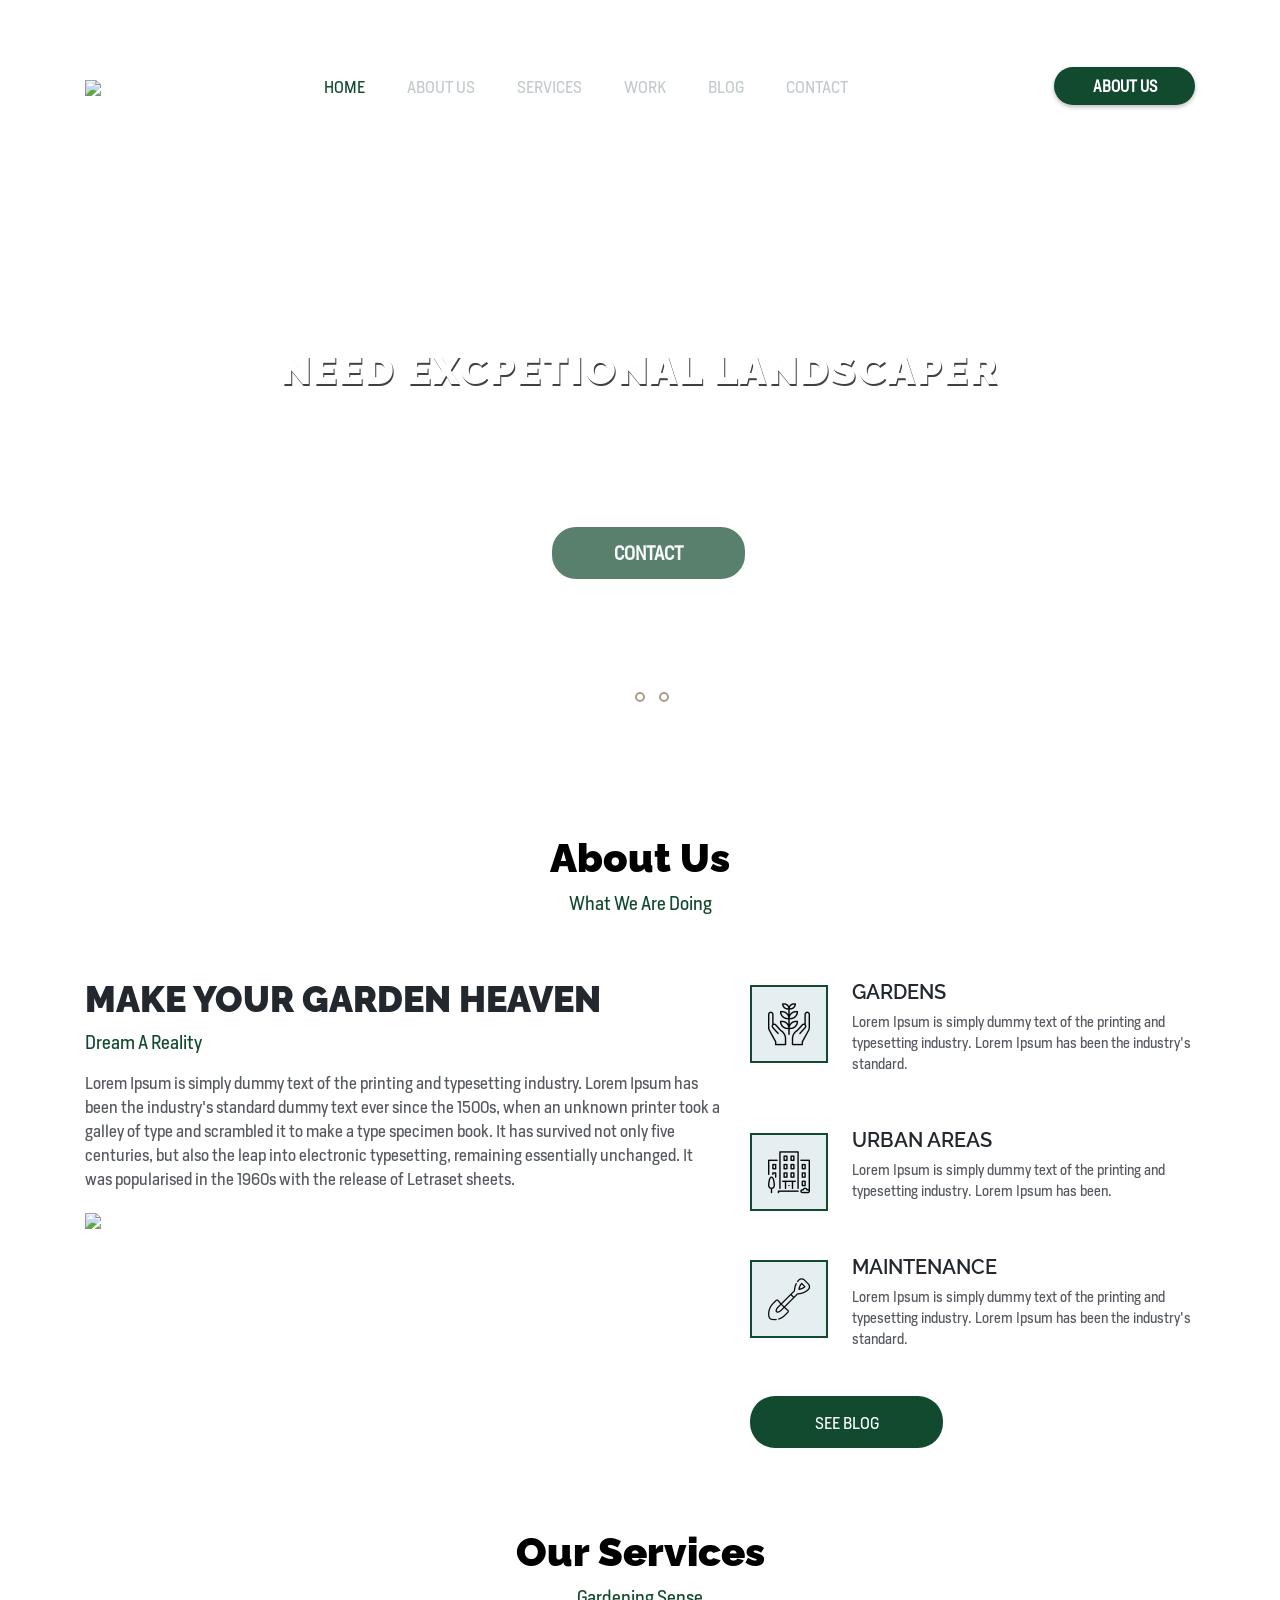
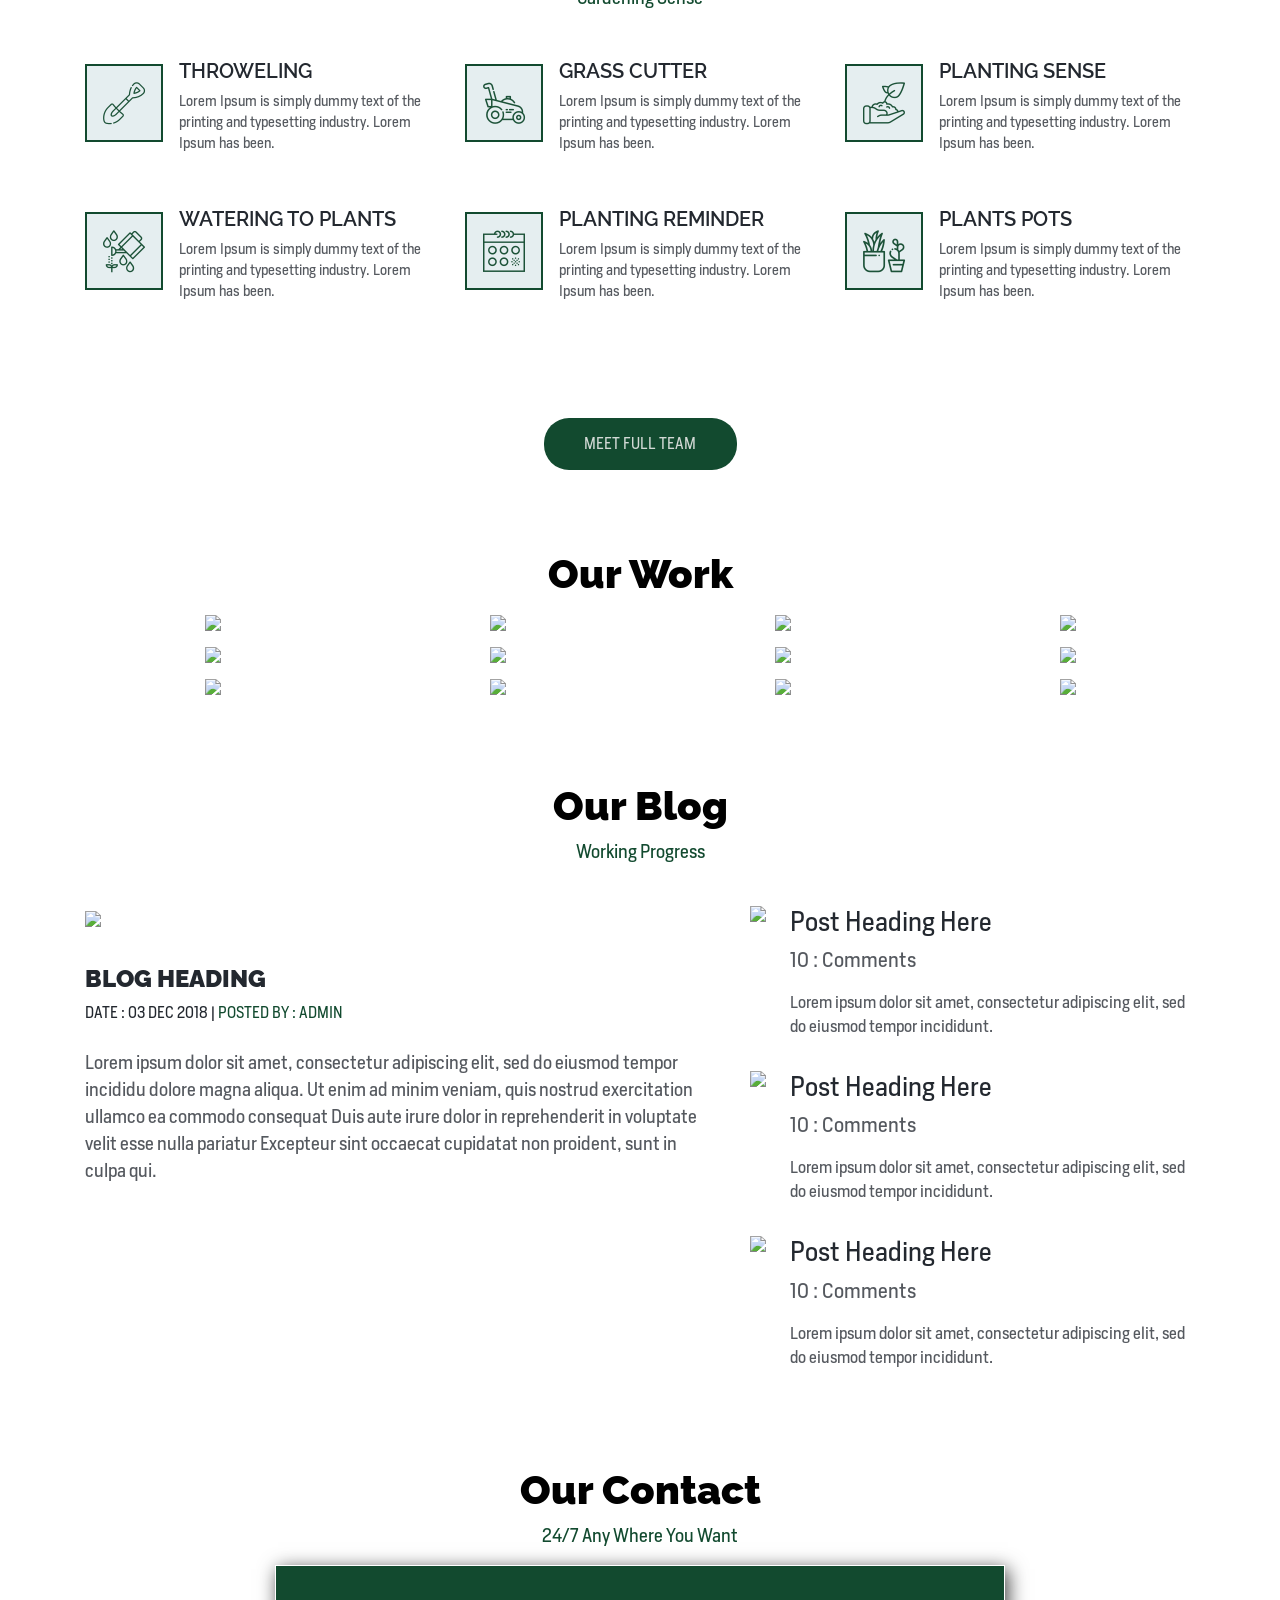
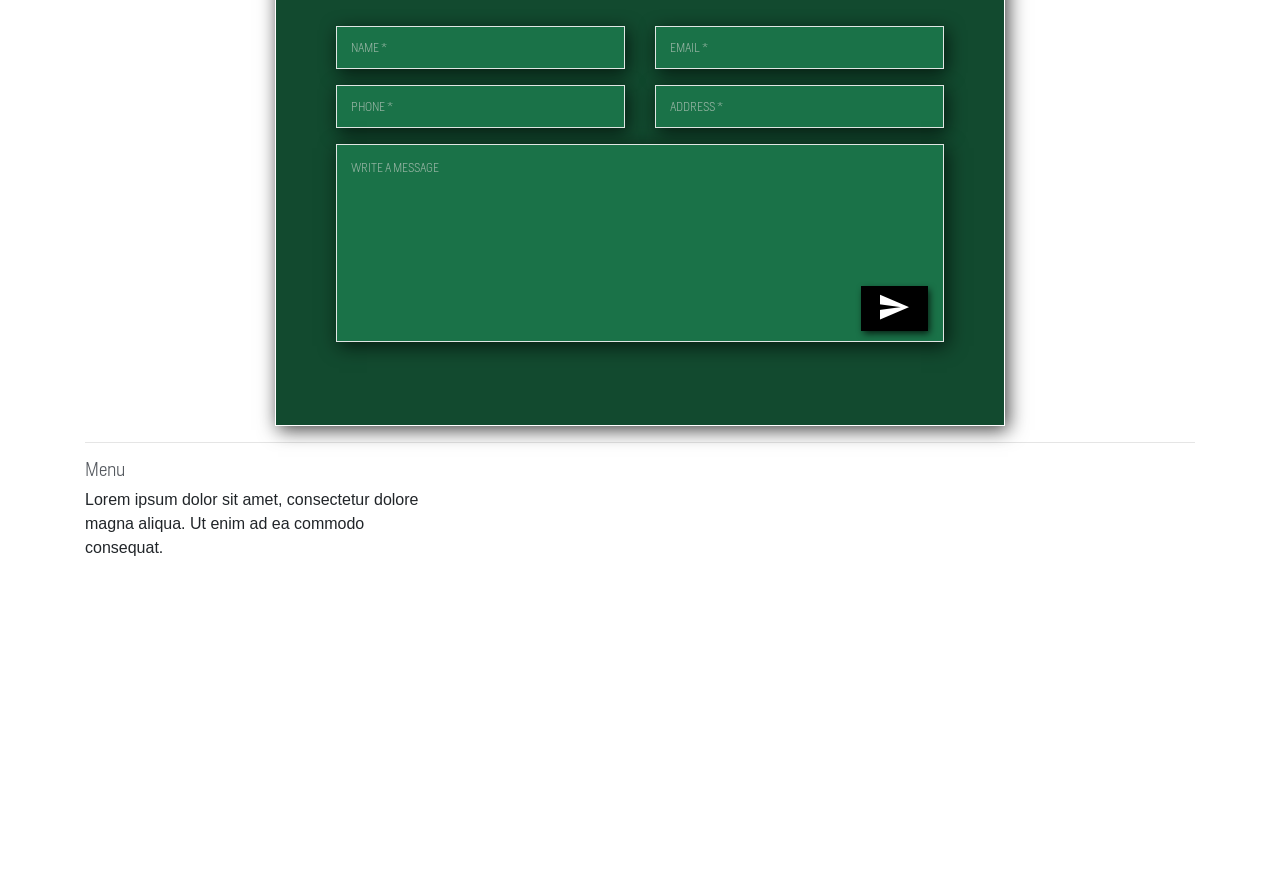
==== LandScaping-One/index.html @ 42b35a68 "Udpate the structer of the index file" ====
﻿<!doctype html>
<html lang="en">
<head>
    <!-- Required meta tags -->
    <meta charset="utf-8">
    <meta name="viewport" content="width=device-width, initial-scale=1, shrink-to-fit=no">
    <link href="https://fonts.googleapis.com/css?family=Karla:400,700|Raleway:300,400,500,600,700,800,900" rel="stylesheet">
    <link href="assets/fontawesome-free-5.6.1-web/css/all.min.css" rel="stylesheet" />
    <link href="assets/Bootstrap4/css/bootstrap.css" rel="stylesheet" />
    <link href="assets/Bootstrap4/css/animate.css" rel="stylesheet" />
    <link href="assets/Bootstrap4/css/owl.carousel.min.css" rel="stylesheet" />
    <link href="assets/Bootstrap4/css/owl.theme.default.min.css" rel="stylesheet" />
    <link href="assets/Bootstrap4/LightBox/dist/css/lightbox.css" rel="stylesheet" />
    <link href="assets/Bootstrap4/css/jquery-ui.css" rel="stylesheet" />
    <link href="assets/Bootstrap4/css/floating.labels.min.css" rel="stylesheet" />
    <link href="assets/font/flaticon.css" rel="stylesheet" />
    <link href="assets/Bootstrap4/css/styles.css" rel="stylesheet" />
    <title>LandScaping Theme | One</title>
</head>
<body>
    <section id="top-nav" style="background-image: url('assets/Images/top-nav-bg.png');">
        <div class="container">
            <div class="row">
                <div class="col-lg-4 col-md-6">
                    <p class="landscap-text mt-4p5">Providing Exceptional Landscaping</p>
                </div>
                <div class="col-lg-5 offset-lg-3 col-md-6 d-flex">
                    <div class="media v-line">
                        <i class="flaticon-smartphone-call mr-3"></i>
                        <div class="media-body">
                            <p class="phone-text mt-4p5">8877-8564-222</p>
                        </div>
                    </div>
                    <div class="media ml-5">
                        <i class="flaticon-mail mr-3"></i>
                        <div class="media-body">
                            <p class="email-text mt-4p5">
                                <a href="mailto:usmanhaiderkhan4@gmail.com" class="email-link-style"> info@landscaping.com</a>
                            </p>
                        </div>
                    </div>
                </div>
            </div>
        </div>
    </section>
    <section id="home">
        <nav class="navbar navbar-expand-lg ">
            <div class="container">
                <a class="navbar-brand" href="index.html">
                    <img src="assets/Images/logo.png" class="img-fluid media-logo-width" />
                </a>
                <button class="navbar-toggler" type="button" data-toggle="collapse"
                        data-target="#navbarSupportedContent" aria-controls="navbarSupportedContent" aria-expanded="false"
                        aria-label="Toggle navigation">
                    <span class="navbar-toggler-icon"></span>
                </button>
                <div class="collapse navbar-collapse" id="navbarSupportedContent">
                    <ul class="navbar-nav ml-auto mr-auto text-center ">
                        <li class="nav-item active">
                            <a class="nav-link" href="#">Home <span class="sr-only">(current)</span></a>
                        </li>
                        <li class="nav-item">
                            <a class="nav-link scroll" href="#about">About Us</a>
                        </li>
                        <li class="nav-item">
                            <a class="nav-link scroll" href="#what">Services</a>
                        </li>
                        <li class="nav-item">
                            <a class="nav-link scroll" href="#work">Work</a>
                        </li>
                        <li class="nav-item">
                            <a class="nav-link scroll" href="#blog">Blog</a>
                        </li>
                        <li class="nav-item">
                            <a class="nav-link scroll" href="#contact">Contact</a>
                        </li>
                    </ul>
                    <div>
                        <a href="#" class="btn btn-about">About US</a>
                    </div>
                </div>
            </div>
        </nav>
        <!-- Slider Section -->
        <div class="owl-carousel owl-theme">
            <div>
                <div class="some" style="background-image: url('assets/Images/main-banner.png');">
                    <div class="content-setting">
                        <div class="container">
                            <div class="row">
                                <div class="col-md-8 offset-md-2 text-center">
                                    <h2 class="main-banner-text mt-32">NEED EXCPETIONAL LANDSCAPER</h2>
                                    <p class="main-banner-desc mt-20">
                                        "Lorem ipsum dolor sit amet, consectetur adipiscing elit, sed do eiusmod tempor incididunt ut
                                        labore et dolore magna aliqua. Ut enim ad minim veniam, quis nostrud exercitation
                                        ullamco Duis aute irure dolor in reprehenderit in voluptate velit esse cillum
                                        dolore eu fugiat nulla pariatur. “
                                    </p>
                                    <div class="mt-30">
                                        <a href="#contact" class="btn btn-learn ml-3">Contact</a>
                                    </div>
                                </div>
                            </div>
                        </div>
                    </div>
                </div>
            </div>
            <div>
                <div class="some" style="background-image: url('assets/Images/main-banner.png');">
                    <div class="content-setting">
                        <div class="container">
                            <div class="row">
                                <div class="col-md-8 offset-md-2 text-center">
                                    <h2 class="main-banner-text mt-32">NEED EXCPETIONAL LANDSCAPER</h2>
                                    <p class="main-banner-desc mt-20">
                                        "Lorem ipsum dolor sit amet, consectetur adipiscing elit, sed do eiusmod tempor incididunt ut
                                        labore et dolore magna aliqua. Ut enim ad minim veniam, quis nostrud exercitation
                                        ullamco Duis aute irure dolor in reprehenderit in voluptate velit esse cillum
                                        dolore eu fugiat nulla pariatur. “
                                    </p>
                                    <div class="mt-30">
                                        <a href="#contact" class="btn btn-learn ml-3">Contact</a>
                                    </div>
                                </div>
                            </div>
                        </div>
                    </div>
                </div>
            </div>
            <div>
                <div class="some" style="background-image: url('assets/Images/main-banner.png');">
                    <div class="content-setting">
                        <div class="container">
                            <div class="row">
                                <div class="col-md-8 offset-md-2 text-center">
                                    <h2 class="main-banner-text mt-32">NEED EXCPETIONAL LANDSCAPER</h2>
                                    <p class="main-banner-desc mt-20">
                                        "Lorem ipsum dolor sit amet, consectetur adipiscing elit, sed do eiusmod tempor incididunt ut
                                        labore et dolore magna aliqua. Ut enim ad minim veniam, quis nostrud exercitation
                                        ullamco Duis aute irure dolor in reprehenderit in voluptate velit esse cillum
                                        dolore eu fugiat nulla pariatur. “
                                    </p>
                                    <div class="mt-30">
                                        <a href="#contact" class="btn btn-learn ml-3">Contact</a>
                                    </div>
                                </div>
                            </div>
                        </div>
                    </div>
                </div>
            </div>
        </div>
    </section>
    <section id="about" class="mt-120">
        <div class="container">
            <div class="row">
                <div class="col-md-8 offset-md-2 text-center">
                    <h2 class="about-text">About Us</h2>
                    <p class="below-heading-text">What We Are Doing</p>
                </div>
            </div>
            <div class="row mt-45">
                <div class="col-md-7 text-left ">
                    <h2 class="make-text">Make your Garden heaven </h2>
                    <p class="dream-text">Dream A Reality</p>
                    <p class="about-desc-text">
                        Lorem Ipsum is simply dummy text of the printing and typesetting industry. Lorem Ipsum has been the industry's standard dummy text ever since the 1500s, when an unknown printer took a galley of type and scrambled it to make a type specimen book. It has survived not only five centuries, but also the leap into electronic typesetting, remaining essentially unchanged. It was popularised in the 1960s with the release of Letraset sheets.
                    </p>
                    <div>
                        <img src="assets/Images/about-banner.png" />
                    </div>
                </div>
                <div class="col-md-5 mt-15">
                    <div>
                        <div class="media">
                            <i class="flaticon-ecology"></i>
                            <div class="media-body ml-4 mt--13">
                                <h2 class="about-heading ">Gardens</h2>
                                <p class="about-heading-desc ">
                                    Lorem Ipsum is simply dummy text of the printing and typesetting industry. Lorem Ipsum has been the industry's standard.
                                </p>
                            </div>
                        </div>
                        <div class="media mt-50">
                            <i class="flaticon-building"></i>
                            <div class="media-body ml-4 mt--13">
                                <h2 class="about-heading ">Urban Areas</h2>
                                <p class="about-heading-desc ">
                                    Lorem Ipsum is simply dummy text of the printing and typesetting industry. Lorem Ipsum has been.
                                </p>
                            </div>
                        </div>
                        <div class="media mt-50">
                            <i class="flaticon-shovel"></i>
                            <div class="media-body ml-4 mt--13">
                                <h2 class="about-heading ">Maintenance</h2>
                                <p class="about-heading-desc ">
                                    Lorem Ipsum is simply dummy text of the printing and typesetting industry. Lorem Ipsum has been the industry's standard.
                                </p>
                            </div>
                        </div>
                    </div>
                    <div class="mt-30">
                        <a href="#" class="btn btn-blog">See blog</a>
                    </div>
                </div>
            </div>
        </div>
    </section>
    <section id="service" class="mt-80">
        <div class="container text-center">
            <div class="row">
                <div class="col-md-8 offset-md-2 text-center">
                    <h2 class="service-text">Our Services</h2>
                    <p class="below-heading-text">Gardening Sense</p>
                </div>
            </div>
            <div class="row mt-45 loadMore">
                <div class="col-md-4 item">
                    <div class="media">
                        <i class="flaticon-shovel"></i>
                        <div class="media-body mt--13 ml-3">
                            <h2 class="service-heading-text ">Throweling</h2>
                            <p class="service-desc-text">
                                Lorem Ipsum is simply dummy text of the printing and typesetting industry. Lorem Ipsum has been.
                            </p>
                        </div>
                    </div>
                </div>
                <div class="col-md-4 item">
                    <div class="media">
                        <i class="flaticon-gardening"></i>
                        <div class="media-body mt--13 ml-3">
                            <h2 class="service-heading-text ">Grass Cutter</h2>
                            <p class="service-desc-text">
                                Lorem Ipsum is simply dummy text of the printing and typesetting industry. Lorem Ipsum has been.
                            </p>
                        </div>
                    </div>
                </div>
                <div class="col-md-4 item">
                    <div class="media">
                        <i class="flaticon-plant"></i>
                        <div class="media-body mt--13 ml-3">
                            <h2 class="service-heading-text ">Planting Sense</h2>
                            <p class="service-desc-text">
                                Lorem Ipsum is simply dummy text of the printing and typesetting industry. Lorem Ipsum has been.
                            </p>
                        </div>
                    </div>
                </div>
                <div class="col-md-4 item mt-50">
                    <div class="media">
                        <i class="flaticon-watering-can"></i>
                        <div class="media-body mt--13 ml-3">
                            <h2 class="service-heading-text ">Watering To Plants</h2>
                            <p class="service-desc-text">
                                Lorem Ipsum is simply dummy text of the printing and typesetting industry. Lorem Ipsum has been.
                            </p>
                        </div>
                    </div>
                </div>
                <div class="col-md-4 item mt-50">
                    <div class="media">
                        <i class="flaticon-calendar"></i>
                        <div class="media-body mt--13 ml-3">
                            <h2 class="service-heading-text ">Planting Reminder</h2>
                            <p class="service-desc-text">
                                Lorem Ipsum is simply dummy text of the printing and typesetting industry. Lorem Ipsum has been.
                            </p>
                        </div>
                    </div>
                </div>
                <div class="col-md-4 item mt-50">
                    <div class="media">
                        <i class="flaticon-plant-1"></i>
                        <div class="media-body mt--13 ml-3">
                            <h2 class="service-heading-text ">Plants Pots</h2>
                            <p class="service-desc-text">
                                Lorem Ipsum is simply dummy text of the printing and typesetting industry. Lorem Ipsum has been.
                            </p>
                        </div>
                    </div>
                </div>
                <div class="col-md-4 item mt-50">
                    <div class="media">
                        <i class="flaticon-watering-can"></i>
                        <div class="media-body mt--13 ml-3">
                            <h2 class="service-heading-text ">Watering To Plants</h2>
                            <p class="service-desc-text">
                                Lorem Ipsum is simply dummy text of the printing and typesetting industry. Lorem Ipsum has been.
                            </p>
                        </div>
                    </div>
                </div>
                <div class="col-md-4 item mt-50">
                    <div class="media">
                        <i class="flaticon-calendar"></i>
                        <div class="media-body mt--13 ml-3">
                            <h2 class="service-heading-text ">Planting Reminder</h2>
                            <p class="service-desc-text">
                                Lorem Ipsum is simply dummy text of the printing and typesetting industry. Lorem Ipsum has been.
                            </p>
                        </div>
                    </div>
                </div>
                <div class="col-md-4 item mt-50">
                    <div class="media">
                        <i class="flaticon-plant-1"></i>
                        <div class="media-body mt--13 ml-3">
                            <h2 class="service-heading-text ">Plants Pots</h2>
                            <p class="service-desc-text">
                                Lorem Ipsum is simply dummy text of the printing and typesetting industry. Lorem Ipsum has been.
                            </p>
                        </div>
                    </div>
                </div>
            </div>
        </div>
    </section>
    <section id="work" class="mt-80">
        <div class="container text-center">
            <div class="row">
                <div class="col-md-8 offset-md-2 text-center">
                    <h2 class="work-text">Our Work</h2>
                </div>
            </div>
            <div class="row">
                <div class="col-md-3 p-1"><img src="assets/Images/work/w1.png" class="img-fluid" /></div>
                <div class="col-md-3 p-1"><img src="assets/Images/work/w2.png" class="img-fluid" /></div>
                <div class="col-md-3 p-1"><img src="assets/Images/work/w3.png" class="img-fluid" /></div>
                <div class="col-md-3 p-1"><img src="assets/Images/work/w4.png" class="img-fluid" /></div>
                <div class="col-md-3 p-1"><img src="assets/Images/work/w5.png" class="img-fluid" /></div>
                <div class="col-md-3 p-1"><img src="assets/Images/work/w6.png" class="img-fluid" /></div>
                <div class="col-md-3 p-1"><img src="assets/Images/work/w7.png" class="img-fluid" /></div>
                <div class="col-md-3 p-1"><img src="assets/Images/work/w8.png" class="img-fluid" /></div>
                <div class="col-md-3 p-1"><img src="assets/Images/work/w9.png" class="img-fluid" /></div>
                <div class="col-md-3 p-1"><img src="assets/Images/work/w10.png" class="img-fluid" /></div>
                <div class="col-md-3 p-1"><img src="assets/Images/work/w11.png" class="img-fluid" /></div>
                <div class="col-md-3 p-1"><img src="assets/Images/work/w12.png" class="img-fluid" /></div>
            </div>
        </div>
    </section>
    <section id="blog" class="mt-80">
        <div class="container">
            <div class="row">
                <div class="col-md-8 offset-md-2 text-center">
                    <h2 class="blog-text">Our Blog</h2>
                    <p class="below-heading-text">Working Progress</p>
                </div>
            </div>
            <div class="row mt-25">
                <div class="col-md-7">
                    <div>
                        <img src="assets/Images/blog/blog-banner.png" />
                    </div>
                    <div class="mt-35">
                        <h2 class="blog-heading">Blog Heading</h2>
                        <p class="date-text">
                            Date :  03 Dec 2018   |  <span class="post-color"> posted By :  Admin</span>
                        </p>
                        <p class="blog-desc-text mt-25">
                            Lorem ipsum dolor sit amet, consectetur adipiscing elit, sed do eiusmod tempor incididu
                            dolore magna aliqua. Ut enim ad minim veniam, quis nostrud exercitation ullamco
                            ea commodo consequat Duis aute irure dolor in reprehenderit in voluptate velit esse
                            nulla pariatur Excepteur sint occaecat cupidatat non proident, sunt in culpa qui.
                        </p>
                    </div>
                </div>
                <div class="col-md-5">
                    <div>
                        <div class="media">
                            <img src="assets/Images/blog/b1.png" class="img-fluid" />
                            <div class="media-body ml-4">
                                <h2 class="blog-news-heading">
                                    Post Heading Here
                                </h2>
                                <p class="comment-text"> 10 : Comments</p>
                                <p class="blog-news-desc">
                                    Lorem ipsum dolor sit amet,
                                    consectetur adipiscing elit, sed
                                    do eiusmod tempor incididunt.
                                </p>
                            </div>
                        </div>
                        <div class="media mt-16">
                            <img src="assets/Images/blog/b2.png" class="img-fluid" />
                            <div class="media-body ml-4">
                                <h2 class="blog-news-heading">
                                    Post Heading Here
                                </h2>
                                <p class="comment-text"> 10 : Comments</p>
                                <p class="blog-news-desc">
                                    Lorem ipsum dolor sit amet,
                                    consectetur adipiscing elit, sed
                                    do eiusmod tempor incididunt.
                                </p>
                            </div>
                        </div>
                        <div class="media mt-16">
                            <img src="assets/Images/blog/b3.png" class="img-fluid" />
                            <div class="media-body ml-4">
                                <h2 class="blog-news-heading">
                                    Post Heading Here
                                </h2>
                                <p class="comment-text"> 10 : Comments</p>
                                <p class="blog-news-desc">
                                    Lorem ipsum dolor sit amet,
                                    consectetur adipiscing elit, sed
                                    do eiusmod tempor incididunt.
                                </p>
                            </div>
                        </div>
                    </div>
                </div>
            </div>
        </div>
    </section>
    <section id="contact" class="mt-80">
        <div class="container">
            <div class="row">
                <div class="col-md-8 offset-md-2 text-center">
                    <h2 class="contact-text">Our Contact</h2>
                    <p class="below-heading-text">24/7 Any Where You Want</p>
                </div>
            </div>
            <div class="row">
                <div class="col-md-8 offset-md-2 text-center">
                    <div class="contact-bg-color">
                        <form action="/" method="post">
                            <div class="row">
                                <div class="col-md-6">
                                    <div class="form-group">
                                        <input type="text" class="input-filed" required="" placeholder="Name *" />
                                    </div>
                                </div>
                                <div class="col-md-6">
                                    <div class="form-group">
                                        <input type="email" class="input-filed" required="" placeholder="Email *" />
                                    </div>
                                </div>
                                <div class="col-md-6">
                                    <div class="form-group">
                                        <input type="text" class="input-filed" required="" placeholder="Phone *" />
                                    </div>
                                </div>
                                <div class="col-md-6">
                                    <div class="form-group">
                                        <input type="text" class="input-filed" required="" placeholder="Address *" />
                                    </div>
                                </div>
                                <div class="col-md-12">
                                    <div class="form-group">
                                        <textarea class="input-area" rows="8" placeholder="Write a Message" required="s"></textarea>
                                    </div>
                                </div>
                            </div>
                            <div class="position-relative">
                                <button type="submit" class="btn btn-send">
                                    <i class="flaticon-send-button"></i>
                                </button>
                            </div>
                        </form>
                    </div>
                </div>
            </div>
        </div>
    </section>
    <section id="contact-details">
        <div class="container">
            <hr class="hr-line" />
            <div class="row">
                <div class="col-md-4">
                    <h2 class="footer-heading">Menu</h2>
                    <p class="footer-desc">
                        Lorem ipsum dolor sit amet, consectetur
                        dolore magna aliqua. Ut enim ad
                        ea commodo consequat.
                    </p>
                </div>
            </div>
        </div>
    </section>
    <section class="mt-300"></section>
    <!------------------- JQuery Files Section ------------------->
    <script src="assets/Bootstrap4/js/jquery.slim.min.js"></script>
    <script src="assets/Bootstrap4/js/poper.min.js"></script>
    <script src="assets/Bootstrap4/js/bootstrap.min.js"></script>
    <script src="assets/Bootstrap4/js/owl.carousel.min.js"></script>
    <script src="assets/Bootstrap4/LightBox/dist/js/lightbox.min.js"></script>
    <script src="assets/Bootstrap4/js/loadMoreResults.js"></script>
    <script src="assets/Bootstrap4/js/jquery-ui.js"></script>
    <script src="assets/Bootstrap4/js/smoothscroll.js"></script>
    <script src="assets/Bootstrap4/js/scrollinToview.js"></script>
    <script src="assets/Bootstrap4/js/wow.min.js"></script>
    <script src="assets/Bootstrap4/js/floating.labels.min.js"></script>
    <script src="assets/Bootstrap4/js/script.js"></script>
    <script type="text/javascript">new WOW().init();</script>
</body>
</html>
---- LandScaping-One/assets/Bootstrap4/css/floating.labels.min.css ----
.floating-input,
.floating-input:focus{-webkit-appearance:none!important;-moz-appearance:none!important;outline:0!important}
.floating-label{opacity:.7;-webkit-transition:all .2s ease;-moz-transition:all .2s ease;-ms-transition:all .2s ease;-o-transition:all .2s ease;transition:all .2s ease}
.floating-label-on{font-size:.75rem;opacity:1;transform:translate3d(0,-100%,0);-webkit-transition:all .2s ease;-moz-transition:all .2s ease;-ms-transition:all .2s ease;-o-transition:all .2s ease;transition:all .2s ease}
.floating-label-primary{color:#000000}
.floating-label-secondary{color:#383d41}
.floating-label-success{color:#155724}
.floating-label-danger{color:#721c24}
.floating-label-warning{color:#856404}
.floating-label-info{color:#0c5460}
.floating-label-light{color:#818182}
.floating-label-dark{color:#1b1e21}
.floating-input{transition:border-bottom .1s ease;box-shadow:none!important;-moz-box-shadow:none!important;-webkit-box-shadow:none!important;border:none!important;-webkit-border-radius:unset!important;-moz-border-radius:unset!important;border-radius:unset!important;border-bottom:2px solid #000000!important}
.floating-input:focus{box-shadow:none!important;-moz-box-shadow:none!important;-webkit-box-shadow:none!important;border:none!important}
.floating-input-primary:focus{border-bottom:2px solid #06dadd!important}
.floating-input-secondary:focus{border-bottom:1px solid #383d41!important}
.floating-input-success:focus{border-bottom:1px solid #155724!important}
.floating-input-danger:focus{border-bottom:1px solid #721c24!important}
.floating-input-warning:focus{border-bottom:1px solid #856404!important}
.floating-input-info:focus{border-bottom:1px solid #0c5460!important}
.floating-input-light:focus{border-bottom:1px solid #818182!important}
.floating-input-dark:focus{border-bottom:1px solid #1b1e21!important}
---- LandScaping-One/assets/Bootstrap4/css/styles.css ----
﻿/*================================= 
        Font-Family's Start
  =================================*/
@font-face {
    font-family: 'Font Bureau - HeronSans Regular';
    src: url('../../Fonts/Font Bureau - HeronSans Regular.otf') format('opentype');
}

@font-face {
    font-family: 'Font Bureau - HeronSans Light';
    src: url('../../Fonts/Font Bureau - HeronSans Light.otf') format('opentype');
}

@font-face {
    font-family: 'MyriadPro-Regular';
    src: url('../../Fonts/MyriadPro-Regular.otf') format('opentype');
}
/*
font-family: 'Karla', sans-serif;
font-family: 'Raleway', sans-serif;
*/
/*================================= 
        Font-Family's End
  =================================*/

html, body {
    margin: 0px;
    padding: 0px;
    overflow-x: hidden;
    -webkit-font-smoothing: antialiased;
    -moz-osx-font-smoothing: grayscale;
    scroll-behavior: smooth;
}

/*================================= 
        Top Section Styling
  =================================*/
#top-nav {
    padding: 18px 0px 0px 0px;
    background-size: cover;
    background-position: center;
    background-repeat: no-repeat;
}

    #top-nav .landscap-text {
        font-size: 13px;
        color: #ffffff;
        margin-bottom: 0;
        font-family: 'Font Bureau - HeronSans Regular';
    }

    #top-nav .phone-text {
        font-size: 13px;
        color: #ffffff;
        font-weight: 400;
        font-family: 'Karla', sans-serif;
    }

    #top-nav .v-line {
        position: relative;
    }

        #top-nav .v-line::after {
            content: '';
            position: absolute;
            background: #ffffff;
            width: 2px;
            height: 143.1%;
            right: -25px;
            top: -17px;
        }

    #top-nav .email-text {
        font-size: 13px;
        color: #ffffff;
        text-transform: uppercase;
        font-family: 'MyriadPro-Regular';
    }

    #top-nav .email-link-style {
        color: #ffffff;
        text-decoration: none;
    }

        #top-nav .email-link-style:hover {
            color: #ffffff;
            text-decoration: none;
        }


    #top-nav [class^="flaticon-"]:before, [class*=" flaticon-"]:before, [class^="flaticon-"]:after, [class*=" flaticon-"]:after {
        margin-left: 0;
        color: #ffffff;
    }

/*================================= 
    Navbar Section Styling
  =================================*/

#home {
    position: relative;
    background-size: cover;
    background-position: center;
    background-repeat: no-repeat;
}

.some {
    position: relative;
    background-size: cover;
    background-position: right;
    background-repeat: no-repeat;
}

.sleep {
    padding: 15px 100px 15px 100px;
    transition: all .4s ease-in-out;
}

.nav-setting-on-scroll {
    padding: 0px 20px !important;
}

.easy-nav-on-scroll {
    transition: all 0.6s ease-in-out;
}

#home .nav-item {
    padding: 0 8px 0 8px;
    position: relative;
}

#my-nav-brand .navbar-brand {
    display: inline;
    margin-right: 0;
}


.nav-bg-color {
    background: #ffffff !important;
}

.nav-trans {
    transition: padding 400ms linear;
}

.fixed-top {
    transition: all .5s ease-in-out;
}

#home .nav-padding {
    padding: 20px 36px 0px 90px;
}

#home .active .nav-link {
    color: #124a2f !important;
    text-transform: uppercase !important;
    font-family: 'Font Bureau - HeronSans Regular';
}

#home .navbar-nav .nav-link {
    color: #c3cacd;
    font-size: 16px;
    padding: 8px 13px 5px 13px;
    text-transform: uppercase;
    font-family: 'Font Bureau - HeronSans Regular';
}



#home .main-bg-banner {
    position: relative;
    padding: 0px 0;
    background-size: cover;
    background-position: center;
    background-repeat: no-repeat;
}

#home .content-setting {
    padding: 200px 0;
}



#home .main-banner-text {
    letter-spacing: 2px;
    font-size: 40px;
    color: #ffffff;
    text-align: center;
    font-weight: 900;
    text-transform: uppercase;
    font-family: 'Raleway', sans-serif;
    text-shadow: 1px 1.732px 0px rgba(0, 0, 0, 0.75);
}

#home .main-banner-desc {
    font-size: 18px;
    color: #ffffff;
    font-family: 'Font Bureau - HeronSans Regular';
}


.btn-about {
    width: 141px;
    height: 38px;
    font-size: 15px;
    line-height: 27px;
    border-radius: 30px;
    color: #ffffff;
    font-weight: bold;
    text-transform: uppercase;
    background: #124a2f;
    font-family: 'Font Bureau - HeronSans Regular';
    box-shadow: 0px 2px 4.75px 0.25px rgba(0, 0, 0, 0.25);
}

    .btn-about:hover {
        text-decoration: none;
        color: #ffffff;
    }

.btn-learn {
    width: 197px;
    height: 56px;
    font-size: 18px;
    line-height: 42px;
    border-radius: 3px;
    color: #fafcfe;
    font-weight: bold;
    border-style: solid;
    border-width: 2px;
    border-color: rgb(255, 255, 255);
    border-radius: 26px;
    background-color: rgba(18, 74, 47, 0.702);
    text-transform: uppercase;
    font-family: 'Font Bureau - HeronSans Regular';
}

    .btn-learn:hover {
        text-decoration: none;
        color: #ffffff;
    }

.link-style {
    text-decoration: none;
    color: #fafcfe;
}

    .link-style:hover {
        text-decoration: none;
        color: #fafcfe;
    }

#home .owl-carousel .owl-stage-outer {
    z-index: -9;
}

#home .owl-theme .owl-nav.disabled + .owl-dots {
    margin-top: -94px;
}

#home .owl-theme .owl-dots .owl-dot.active span, .owl-theme .owl-dots .owl-dot:hover span {
    background: transparent;
    border: 2px solid #ffffff;
}

#home .owl-theme .owl-dots .owl-dot span {
    width: 10px;
    height: 10px;
    margin: 5px 7px;
    background: transparent;
    border: 2px solid #a8a086;
    display: block;
    -webkit-backface-visibility: visible;
    transition: opacity .2s ease;
    border-radius: 30px;
}


/*================================= 
        About Us Section Styling
  =================================*/

#about .about-text {
    font-size: 40px;
    color: #000000;
    font-weight: 900;
    text-transform: capitalize;
    font-family: 'Raleway', sans-serif;
}

.below-heading-text {
    font-size: 18px;
    color: #124a2f;
    text-transform: capitalize;
    font-family: 'Font Bureau - HeronSans Regular';
}

#about .make-text {
    font-size: 36px;
    color: #23282f;
    text-transform: uppercase;
    font-weight: 900;
    font-family: 'Raleway', sans-serif;
}

#about .dream-text {
    font-size: 18px;
    color: #124a2f;
    font-family: 'Font Bureau - HeronSans Regular';
}

#about .about-desc-text {
    font-size: 16px;
    color: #55595f;
    font-family: 'Font Bureau - HeronSans Regular';
}

#about .about-heading {
    font-size: 20px;
    color: #23282f;
    font-weight: 600;
    text-transform: uppercase;
    font-family: 'Raleway', sans-serif;
}

#about .about-heading-desc {
    font-size: 14px;
    color: #55595f;
    font-family: 'Font Bureau - HeronSans Regular';
}


#about .flaticon-ecology:before {
    content: "\f103";
    font-size: 42px;
    font-style: normal;
    color: #070708;
    margin-left: 0px;
    border: 2px solid #124a2f;
    padding: 16px;
    background: #e5eef0;
}

#about .flaticon-ecology:hover:before {
    background: #124a2f;
    color: #ffffff;
}

#about .flaticon-building:before {
    content: "\f106";
    font-size: 42px;
    font-style: normal;
    color: #070708;
    margin-left: 0px;
    border: 2px solid #124a2f;
    padding: 16px;
    background: #e5eef0;
}

#about .flaticon-building:hover:before {
    background: #124a2f;
    color: #ffffff;
}

#about .flaticon-shovel:before {
    content: "\f107";
    font-size: 42px;
    font-style: normal;
    color: #070708;
    margin-left: 0px;
    border: 2px solid #124a2f;
    padding: 16px;
    background: #e5eef0;
}

#about .flaticon-shovel:hover:before {
    background: #124a2f;
    color: #ffffff;
}

.btn-blog {
    width: 193px;
    height: 52px;
    color: #ffffff;
    text-decoration: none;
    border-radius: 25px;
    line-height: 41px;
    text-transform: uppercase;
    background-color: rgb(18, 74, 47);
    font-family: 'Font Bureau - HeronSans Regular';
}

    .btn-blog:hover {
        color: #ffffff;
        text-decoration: none;
    }
/*================================= 
       Service Section Styling
  =================================*/
#service .service-text {
    font-size: 40px;
    color: #000000;
    font-weight: 900;
    text-transform: capitalize;
    font-family: 'Raleway', sans-serif;
}

#service .service-heading-text {
    font-size: 20px;
    color: #23282f;
    font-weight: 600;
    text-align: left !important;
    text-transform: uppercase;
    font-family: 'Raleway', sans-serif;
}

#service .service-desc-text {
    font-size: 14px;
    text-align: left !important;
    color: #55595f;
    font-family: 'Font Bureau - HeronSans Regular';
}

#service .flaticon-shovel:before {
    content: "\f107";
    font-size: 42px;
    font-style: normal;
    color: #1c5238;
    margin-left: 0px;
    border: 2px solid #124a2f;
    padding: 16px;
    background: #e5eef0;
}

#service .flaticon-shovel:hover:before {
    background: #124a2f;
    border: 2px solid #000000;
    color: #ffffff;
}

#service .flaticon-gardening:before {
    content: "\f105";
    font-size: 42px;
    font-style: normal;
    color: #1c5238;
    margin-left: 0px;
    border: 2px solid #124a2f;
    padding: 16px;
    background: #e5eef0;
}

#service .flaticon-gardening:hover:before {
    background: #124a2f;
    border: 2px solid #000000;
    color: #ffffff;
}

#service .flaticon-plant:before {
    content: "\f104";
    font-size: 42px;
    font-style: normal;
    color: #1c5238;
    margin-left: 0px;
    border: 2px solid #124a2f;
    padding: 16px;
    background: #e5eef0;
}

#service .flaticon-plant:hover:before {
    background: #124a2f;
    border: 2px solid #000000;
    color: #ffffff;
}

#service .flaticon-watering-can:before {
    content: "\f108";
    font-size: 42px;
    font-style: normal;
    color: #1c5238;
    margin-left: 0px;
    border: 2px solid #124a2f;
    padding: 16px;
    background: #e5eef0;
}

#service .flaticon-watering-can:hover:before {
    background: #124a2f;
    border: 2px solid #000000;
    color: #ffffff;
}

#service .flaticon-calendar:before {
    content: "\f109";
    font-size: 42px;
    font-style: normal;
    color: #1c5238;
    margin-left: 0px;
    border: 2px solid #124a2f;
    padding: 16px;
    background: #e5eef0;
}

#service .flaticon-calendar:hover:before {
    background: #124a2f;
    border: 2px solid #000000;
    color: #ffffff;
}

#service .flaticon-plant-1:before {
    content: "\f10a";
    font-size: 42px;
    font-style: normal;
    color: #1c5238;
    margin-left: 0px;
    border: 2px solid #124a2f;
    padding: 16px;
    background: #e5eef0;
}

#service .flaticon-plant-1:hover:before {
    background: #124a2f;
    border: 2px solid #000000;
    color: #ffffff;
}
/*================================= 
       Work Section Styling
  =================================*/
#work .work-text {
    font-size: 40px;
    color: #000000;
    font-weight: 900;
    text-transform: capitalize;
    font-family: 'Raleway', sans-serif;
}
/*================================= 
       Blog Section Styling
  =================================*/
#blog .blog-text {
    font-size: 40px;
    color: #000000;
    font-weight: 900;
    text-transform: capitalize;
    font-family: 'Raleway', sans-serif;
}

#blog .blog-heading {
    font-size: 24px;
    color: #23282f;
    font-weight: 900;
    text-transform: uppercase;
    font-family: 'Raleway', sans-serif;
}

#blog .date-text {
    font-size: 15px;
    color: #23282f;
    text-transform: uppercase;
    font-family: 'Font Bureau - HeronSans Regular';
}

#blog .post-color {
    color: #124a2f;
}

#blog .blog-desc-text {
    font-size: 18px;
    color: #55595f;
    font-family: 'Font Bureau - HeronSans Regular';
}

#blog .blog-news-heading {
    font-size: 26px;
    color: #23282f;
    font-family: 'Font Bureau - HeronSans Regular';
}

#blog .comment-text {
    font-size: 20px;
    color: #55595f;
    font-family: 'Font Bureau - HeronSans Regular';
}

#blog .blog-news-desc {
    font-size: 16px;
    color: #55595f;
    font-family: 'Font Bureau - HeronSans Regular';
}
/*================================= 
      Contact Section Styling
  =================================*/
#contact .contact-text {
    font-size: 40px;
    color: #000000;
    font-weight: 900;
    text-transform: capitalize;
    font-family: 'Raleway', sans-serif;
}

#contact .contact-bg-color {
    background: #124a2f;
    padding: 60px 60px;
    border: 1px solid #ffffff;
    box-shadow: 2.5px 4.33px 18px 0px rgba(0, 0, 0, 0.75);
}

#contact .input-filed {
    width: 100%;
    height: 43px;
    border-style: solid;
    border-width: 1px;
    border-color: rgb(255, 255, 255);
    background-color: rgb(28, 121, 76);
    opacity: 0.87;
    box-shadow: 2.5px 4.33px 18px 0px rgba(0, 0, 0, 0.75);
    font-size: 14px;
    color: #a8c3b4;
    padding: 14px;
    font-family: 'Font Bureau - HeronSans Light';
}

#contact ::placeholder {
    font-size: 12px;
    color: #a8c3b4;
    text-transform: uppercase;
    font-family: 'Font Bureau - HeronSans Light';
}

#contact .input-area {
    width: 100%;
    border-style: solid;
    border-width: 1px;
    border-color: rgb(255, 255, 255);
    background-color: rgb(28, 121, 76);
    opacity: 0.87;
    box-shadow: 2.5px 4.33px 18px 0px rgba(0, 0, 0, 0.75);
    font-size: 14px;
    color: #a8c3b4;
    padding: 14px;
    resize: none;
    font-family: 'Font Bureau - HeronSans Light';
}

#contact .btn-send {
    position: absolute;
    width: 67px;
    height: 45px;
    right: 16px;
    border-radius: 0;
    border: none;
    box-shadow: 1.5px 2.598px 7px 0px rgba(0, 0, 0, 0.75);
    top: -79px;
    background-color: rgb(0, 0, 0);
}

#contact .flaticon-send-button:before {
    content: "\f10b";
    color: #fff;
    margin-left: 0;
    font-size: 29px;
    line-height: 31px;
}

#contact .hr-line {
    height: 1px;
    background: #e5eef0;
    width: 100%;
}
/*================================= 
   Contact-details Section Styling
  =================================*/
#contact-details .footer-heading {
    font-size: 18px;
    color: #55595f;
    font-family: 'Font Bureau - HeronSans Light';
}






/*================================= 
          Read More Styling
  =================================*/
.comments-space {
    margin-bottom: 0;
    text-align: center;
}

.comments-spaces {
    text-align: justify;
}

.remaining-contents span {
    display: none;
}


/*=================== Custome Margins ===================*/
.mt--180 {
    margin-top: -180px;
}

.mt--375 {
    margin-top: -375px;
}

.mt--117 {
    margin-top: -117px;
}

.mt--100 {
    margin-top: -100px;
}

.mt--90 {
    margin-top: -90px;
}

.mt--60 {
    margin-top: -60px;
}

.mt--55 {
    margin-top: -55px;
}

.mt--44 {
    margin-top: -44px;
}

.mt--13 {
    margin-top: -13px;
}

.mt--9 {
    margin-top: -9px;
}

.mt-360 {
    margin-top: 360px;
}

.mt-300 {
    margin-top: 300px;
}

.mt-290 {
    margin-top: 290px;
}

.mt-280 {
    margin-top: 280px;
}

.mt-270 {
    margin-top: 270px;
}

.mt-260 {
    margin-top: 260px;
}

.mt-250 {
    margin-top: 250px;
}

.mt-240 {
    margin-top: 240px;
}

.mt-230 {
    margin-top: 230px;
}


.mt-200 {
    margin-top: 200px;
}

.mt-180 {
    margin-top: 180px;
}

.mt-170 {
    margin-top: 170px;
}

.mt-160 {
    margin-top: 160px;
}

.mt-150 {
    margin-top: 150px;
}

.mt-140 {
    margin-top: 140px;
}

.mt-130 {
    margin-top: 130px;
}

.mt-120 {
    margin-top: 120px;
}

.mt-115 {
    margin-top: 115px;
}

.mt-110 {
    margin-top: 110px;
}

.mt-108 {
    margin-top: 108px;
}

.mt-106 {
    margin-top: 106px;
}

.mt-105 {
    margin-top: 105px;
}

.mt-101 {
    margin-top: 101px;
}

.mt-100 {
    margin-top: 100px;
}

.mt-99 {
    margin-top: 99px;
}

.mt-98 {
    margin-top: 98px;
}

.mt-97 {
    margin-top: 97px;
}

.mt-96 {
    margin-top: 96px;
}

.mt-95 {
    margin-top: 95px;
}

.mt-94 {
    margin-top: 94px;
}

.mt-93 {
    margin-top: 93px;
}

.mt-92 {
    margin-top: 92px;
}

.mt-91 {
    margin-top: 91px;
}

.mt-90 {
    margin-top: 90px;
}

.mt-89 {
    margin-top: 89px;
}

.mt-88 {
    margin-top: 88px;
}

.mt-87 {
    margin-top: 87px;
}

.mt-86 {
    margin-top: 86px;
}

.mt-85 {
    margin-top: 85px;
}

.mt-84 {
    margin-top: 84px;
}

.mt-83 {
    margin-top: 83px;
}

.mt-82 {
    margin-top: 82px;
}

.mt-81 {
    margin-top: 81px;
}

.mt-80 {
    margin-top: 80px;
}

.mt-75 {
    margin-top: 75px;
}

.mt-74 {
    margin-top: 74px;
}

.mt-73 {
    margin-top: 73px;
}

.mt-70 {
    margin-top: 70px;
}

.mt-68 {
    margin-top: 68px;
}

.mt-65 {
    margin-top: 65px;
}

.mt-64 {
    margin-top: 64px;
}

.mt-63 {
    margin-top: 63px;
}

.mt-62 {
    margin-top: 62px;
}

.mt-61 {
    margin-top: 61px;
}

.mt-60 {
    margin-top: 60px;
}

.mt-55 {
    margin-top: 55px;
}

.mt-53 {
    margin-top: 53px;
}

.mt-50 {
    margin-top: 50px;
}

.mt-49 {
    margin-top: 49px;
}

.mt-48 {
    margin-top: 48px;
}

.mt-47 {
    margin-top: 47px;
}

.mt-46 {
    margin-top: 46px;
}

.mt-45 {
    margin-top: 45px;
}

.mt-44 {
    margin-top: 44px;
}

.mt-43 {
    margin-top: 43px;
}

.mt-42 {
    margin-top: 42px;
}

.mt-41 {
    margin-top: 41px;
}

.mt-40 {
    margin-top: 40px;
}

.mt-39 {
    margin-top: 39px;
}

.mt-38 {
    margin-top: 38px;
}

.mt-37 {
    margin-top: 37px;
}

.mt-36 {
    margin-top: 36px;
}

.mt-35 {
    margin-top: 35px;
}

.mt-34 {
    margin-top: 34px;
}

.mt-33 {
    margin-top: 32px;
}

.mt-32 {
    margin-top: 32px;
}

.mt-31 {
    margin-top: 31px;
}

.mt-30 {
    margin-top: 30px;
}

.mt-29 {
    margin-top: 29px;
}

.mt-28 {
    margin-top: 28px;
}

.mt-27 {
    margin-top: 27px;
}

.mt-26 {
    margin-top: 26px;
}

.mt-25 {
    margin-top: 25px;
}

.mt-21 {
    margin-top: 21px;
}

.mt-22 {
    margin-top: 22px;
}

.mt-23 {
    margin-top: 23px;
}

.mt-24 {
    margin-top: 24px;
}

.mt-20 {
    margin-top: 20px;
}

.mt-18 {
    margin-top: 18px;
}

.mt-16 {
    margin-top: 16px;
}

.mt-15 {
    margin-top: 15px;
}

.mt-10 {
    margin-top: 10px;
}

.mt-8 {
    margin-top: 8px;
}

.mt-6 {
    margin-top: 6px;
}

.mt-4p5 {
    margin-top: 4.5px;
}
/*=========== Margin Bottom ===========*/
.mb-100 {
    margin-bottom: 100px;
}

.mb-110 {
    margin-bottom: 110px;
}

.mb-160 {
    margin-bottom: 160px;
}

.b-50 {
    bottom: 50px;
}

.b-30 {
    bottom: 30px;
}
/*================ Margin-Left ===================*/


.ml--4 {
    margin-left: -4%;
}

.ml-77 {
    margin-left: 77%;
}

.ml-37 {
    margin-left: 37%;
}

.ml-24 {
    margin-left: 24%;
}

.ml-23 {
    margin-left: 23%;
}

/*================ Padding-Top ===================*/
.pt-120 {
    padding-top: 120px;
}

.pt-100 {
    padding-top: 100px;
}




/*======= Some Commen Styling ======*/

.email-style {
    text-decoration: none;
    color: #999999;
}

    .email-style:hover {
        text-decoration: none;
        color: #999999;
    }

button:focus {
    outline: none;
    outline: none;
}

.Btn_cont {
    position: absolute;
    left: 882px;
    top: 3192px;
    z-index: 264;
}

.btn-load-more {
    width: 193px;
    height: 52px;
    font-size: 15px;
    color: #d2d9d5;
    cursor: pointer;
    border: none;
    text-transform: uppercase;
    border-radius: 25px;
    background-color: rgb(18, 74, 47);
    font-family: 'Font Bureau - HeronSans Regular';
}


.btn:focus {
    outline: none !important;
    box-shadow: none !important;
}

:focus {
    outline: -webkit-focus-ring-color auto 0px;
}

.btn:focus, .btn.focus {
    outline: 0;
    box-shadow: none !important;
}

.image-radius {
    width: 113px;
    height: 113px;
    border-radius: 50%;
}
/*------ Scrolling Css --------*/
/* width */
.containing .overlay::-webkit-scrollbar {
    width: 5px;
}

/* Track */
.containing .overlay::-webkit-scrollbar-track {
    box-shadow: inset 0 0 5px black;
    border-radius: 20px;
}

/* Handle */
.containing .overlay::-webkit-scrollbar-thumb {
    background: black;
    border-radius: 20px;
}

    /* Handle on hover */
    .containing .overlay::-webkit-scrollbar-thumb:hover {
        background: #000000;
    }
/*---------------------------*/
.list-styling {
    list-style: none;
}



/*================ Media Query ===============*/
@media screen and (max-width: 1500px) {
}

@media screen and (max-width: 1367px) {
}

@media screen and (max-width: 1024px) {
}

@media screen and (max-width: 900px) {
}

@media screen and (max-width: 800px) {
}

@media screen and (max-width: 768px) {
}

@media screen and (max-width: 414px) {
}

@media screen and (max-width: 411px) {
}

@media screen and (max-width: 375px) {
}

@media screen and (max-width: 360px) {
}


/*==================== Media Query For Land Scape Mode =====================*/
@media screen and (max-width:1370px ) and (orientation: landscape) {
}

@media screen and (max-width: 1280px) and (orientation: landscape) {
}

@media screen and (max-width: 1024px) and (orientation: landscape) {
}

@media screen and (max-width: 823px) and (orientation: landscape) {
}

@media screen and (max-width: 812px) and (orientation: landscape) {
}

@media screen and (max-width: 740px) and (orientation: landscape) {
}

@media screen and (max-width: 736px) and (orientation: landscape) {
}

@media screen and (max-width: 731px) and (orientation: landscape) {
}

@media screen and (max-width: 667px) and (orientation: landscape) {
}

@media screen and (max-width: 640px) and (orientation: landscape) {
}
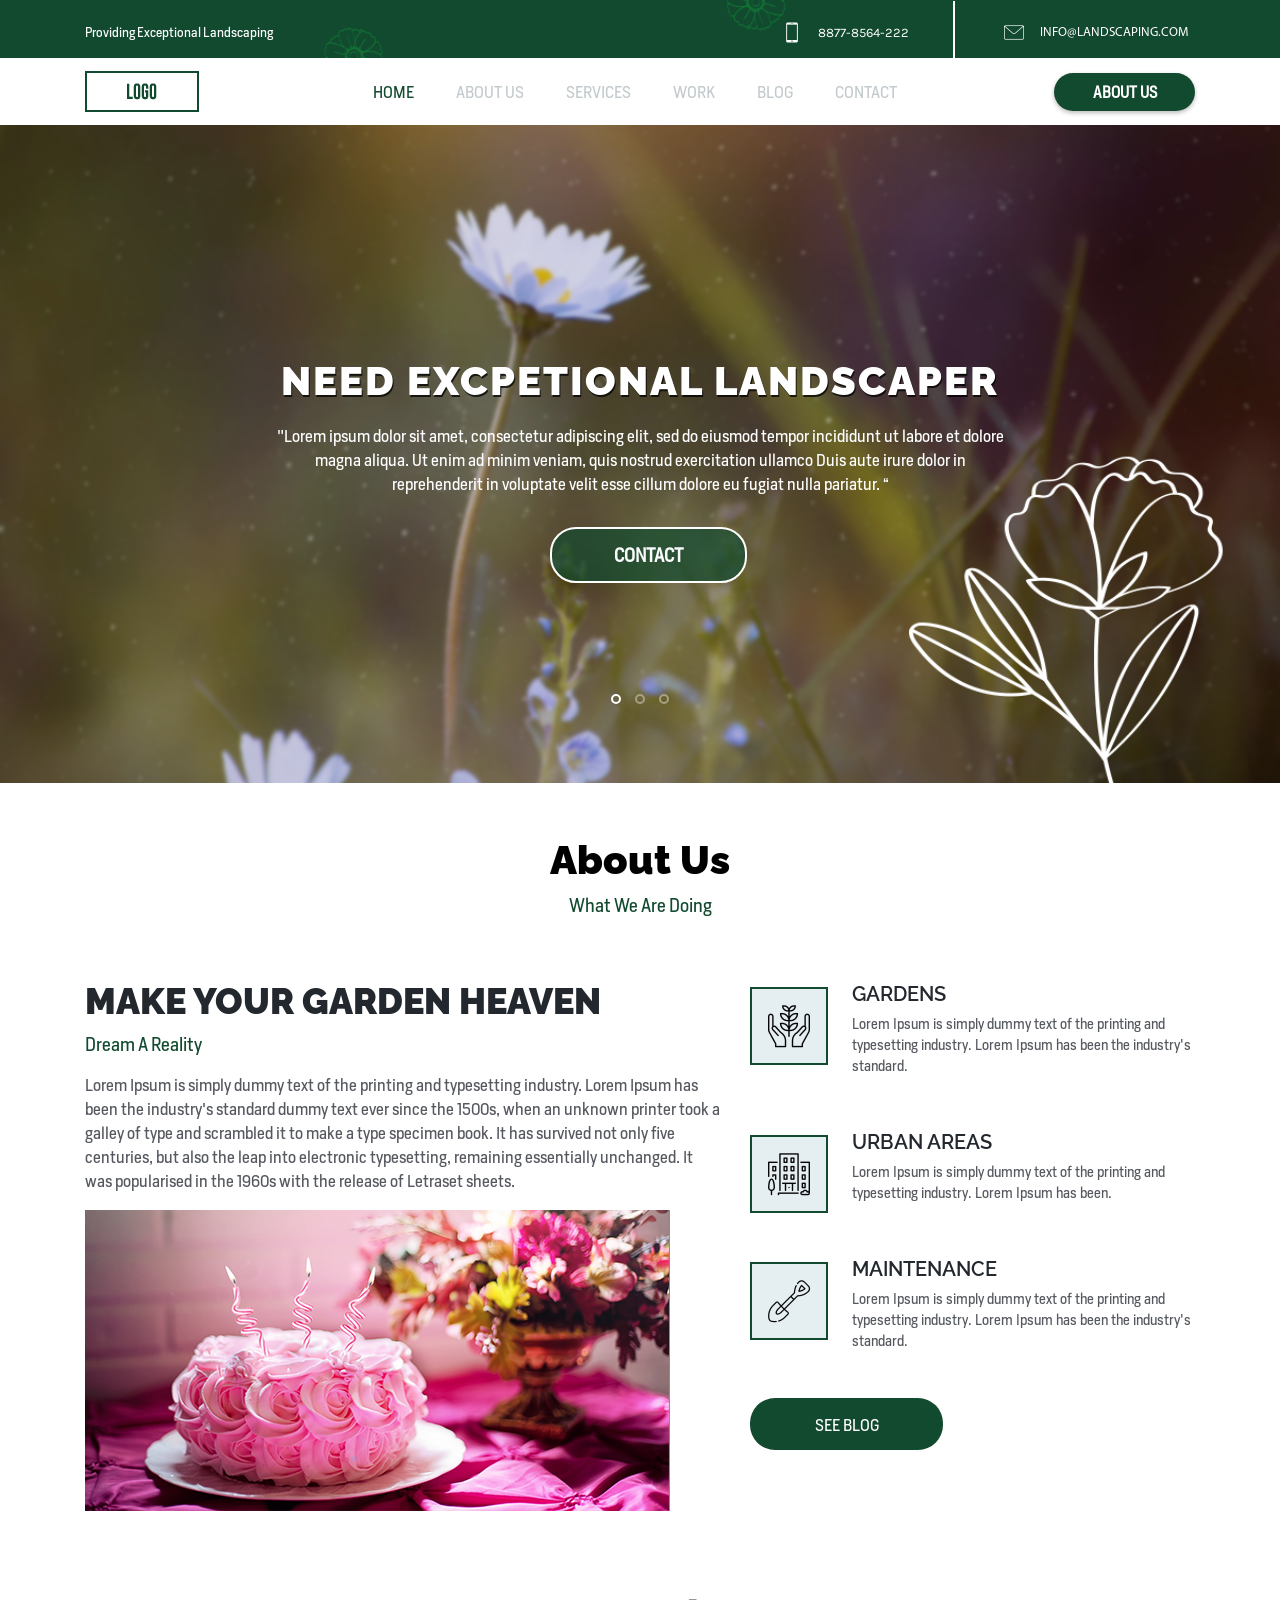
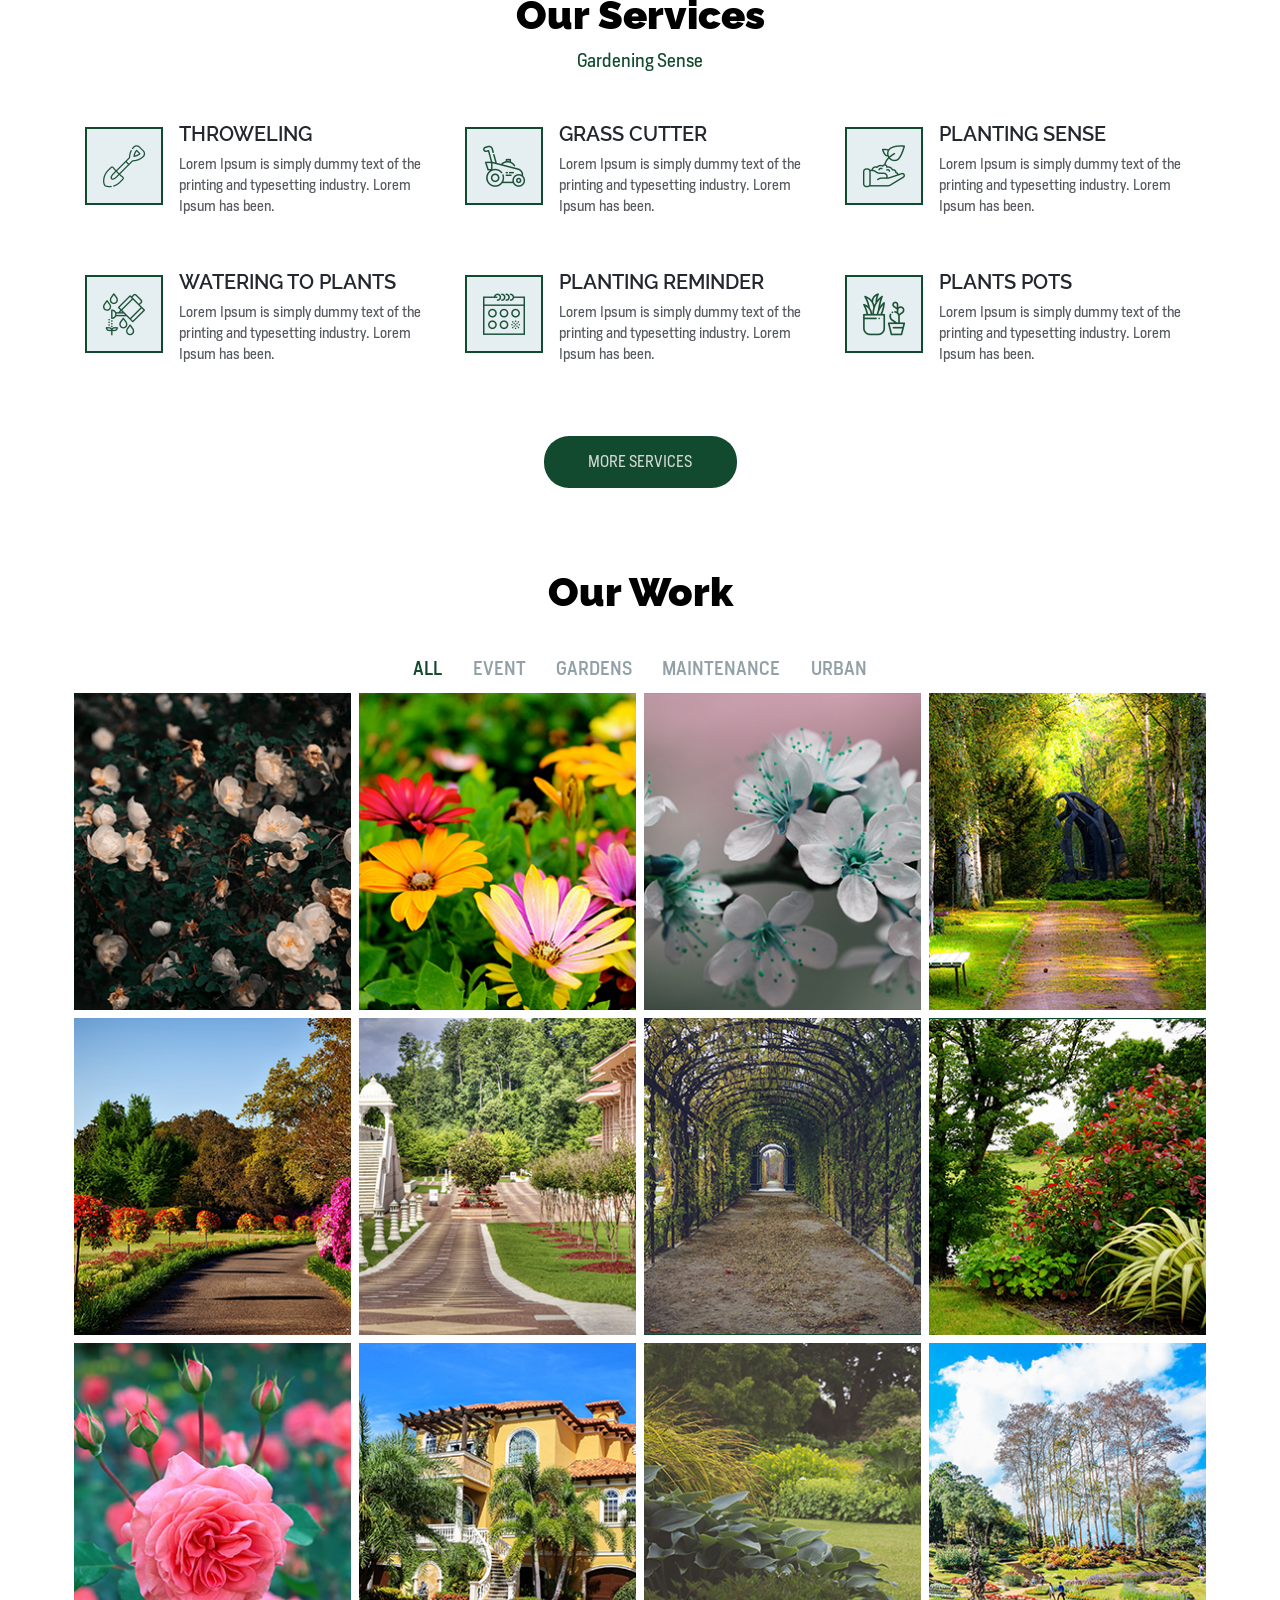
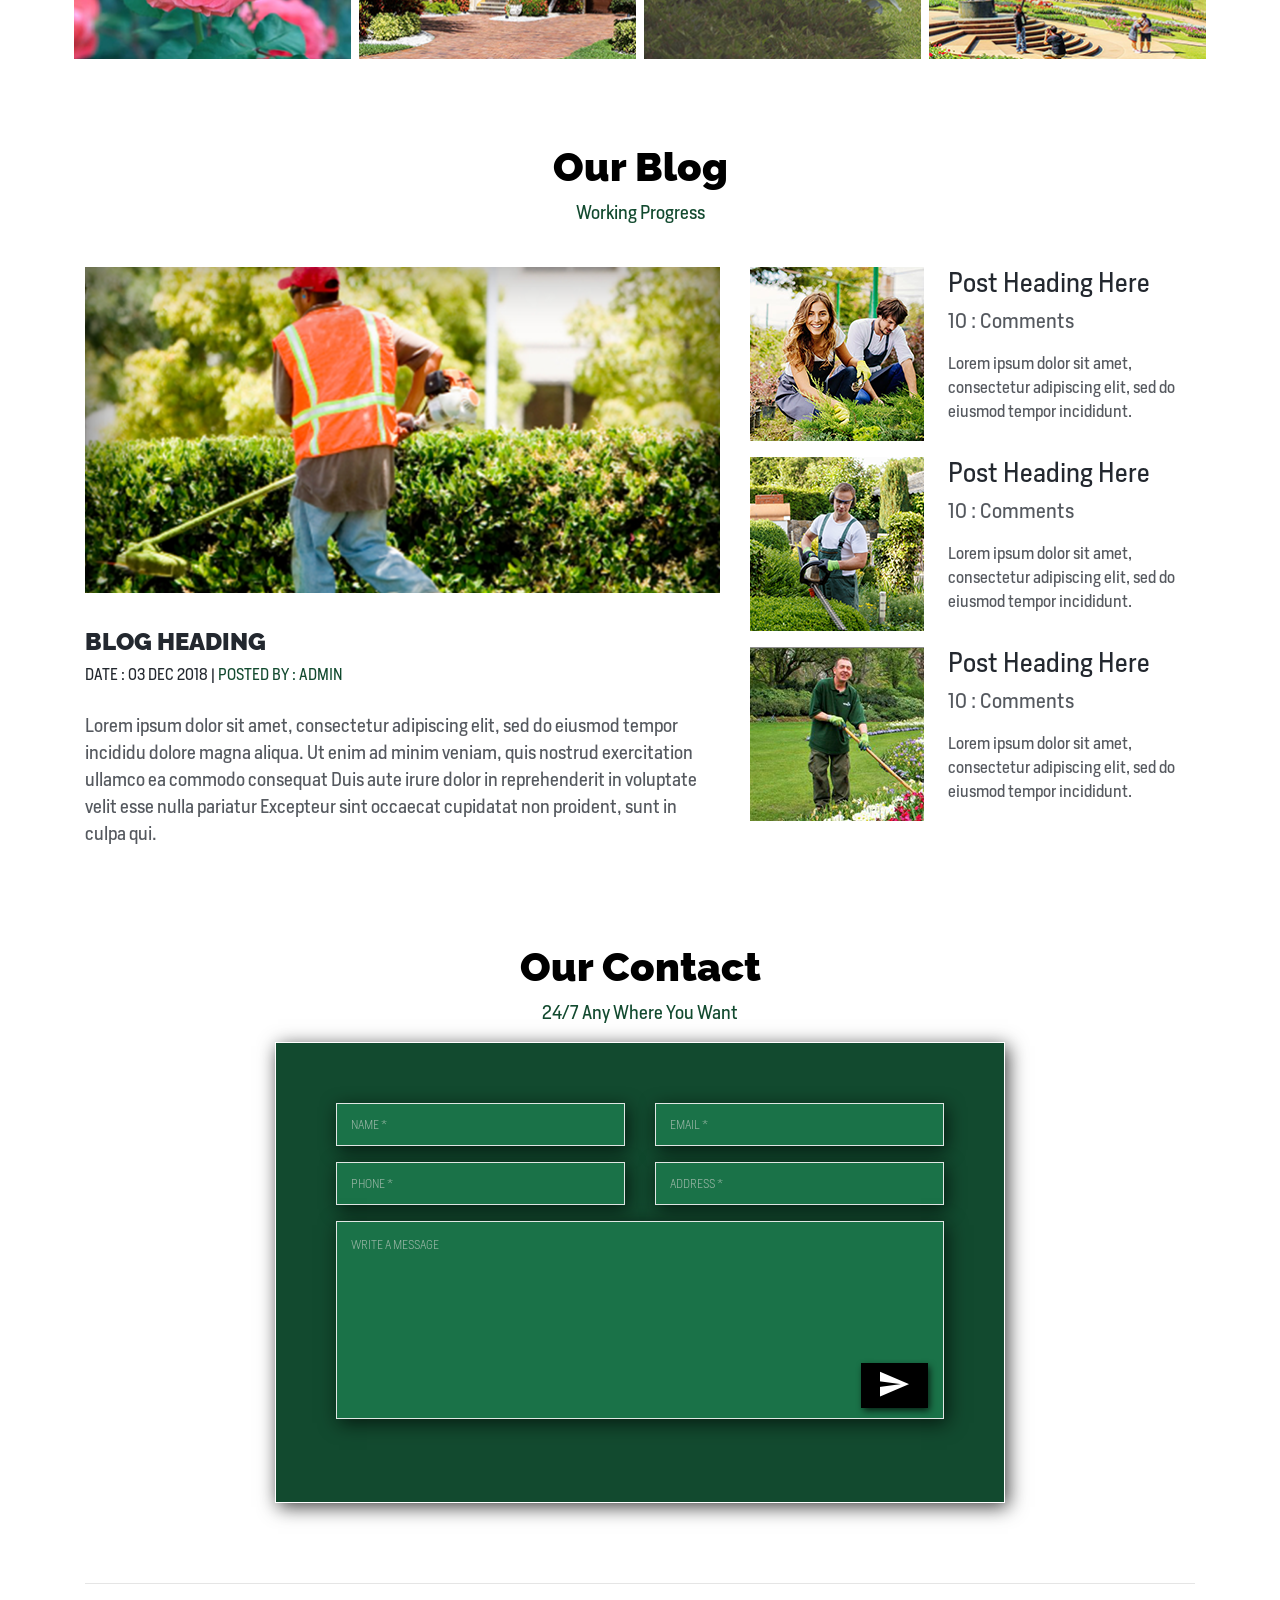
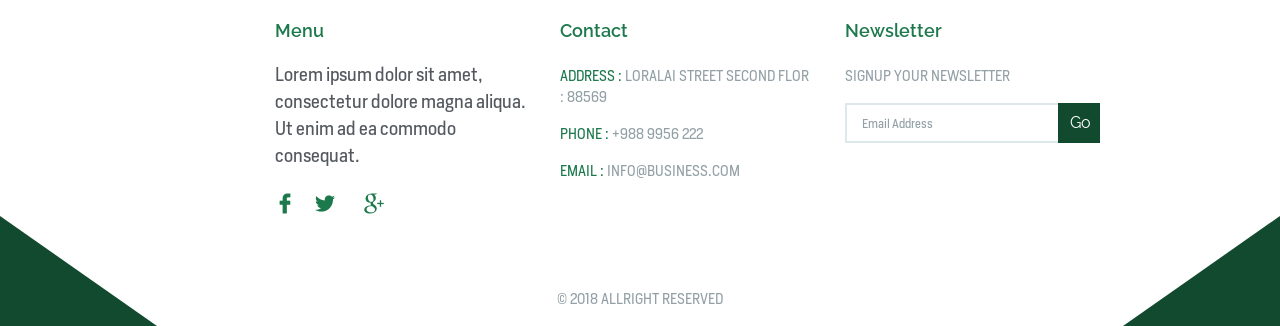
==== commit 263c55f6: "Update the structer of the index file" ====
--- a/LandScaping-One/index.html
+++ b/LandScaping-One/index.html
@@ -20,23 +20,25 @@
 <body>
     <section id="top-nav" style="background-image: url('assets/Images/top-nav-bg.png');">
         <div class="container">
-            <div class="row">
-                <div class="col-lg-4 col-md-6">
+            <div class="row media-align">
+                <div class="col-lg-4">
                     <p class="landscap-text mt-4p5">Providing Exceptional Landscaping</p>
                 </div>
-                <div class="col-lg-5 offset-lg-3 col-md-6 d-flex">
-                    <div class="media v-line">
-                        <i class="flaticon-smartphone-call mr-3"></i>
-                        <div class="media-body">
-                            <p class="phone-text mt-4p5">8877-8564-222</p>
-                        </div>
-                    </div>
-                    <div class="media ml-5">
-                        <i class="flaticon-mail mr-3"></i>
-                        <div class="media-body">
-                            <p class="email-text mt-4p5">
-                                <a href="mailto:usmanhaiderkhan4@gmail.com" class="email-link-style"> info@landscaping.com</a>
-                            </p>
+                <div class="col-lg-8 media-top-mt">
+                    <div class="row">
+                        <div class="col-lg-3 offset-lg-5">
+                            <div class="v-line d-inline-flex">
+                                <i class="flaticon-smartphone-call mr-3"></i>
+                                <p class="phone-text mt-4p5">8877-8564-222</p>
+                            </div>
+                        </div>
+                        <div class="col-lg-4">
+                            <div class="d-inline-flex ml-32">
+                                <i class="flaticon-mail mr-3"></i>
+                                <p class="email-text mt-4p5">
+                                    <a href="mailto:usmanhaiderkhan4@gmail.com" class="email-link-style"> info@landscaping.com</a>
+                                </p>
+                            </div>
                         </div>
                     </div>
                 </div>
@@ -63,7 +65,7 @@
                             <a class="nav-link scroll" href="#about">About Us</a>
                         </li>
                         <li class="nav-item">
-                            <a class="nav-link scroll" href="#what">Services</a>
+                            <a class="nav-link scroll" href="#service">Services</a>
                         </li>
                         <li class="nav-item">
                             <a class="nav-link scroll" href="#work">Work</a>
@@ -75,8 +77,8 @@
                             <a class="nav-link scroll" href="#contact">Contact</a>
                         </li>
                     </ul>
-                    <div>
-                        <a href="#" class="btn btn-about">About US</a>
+                    <div class="nav-align-center">
+                        <a href="#about" class="btn btn-about">About US</a>
                     </div>
                 </div>
             </div>
@@ -160,19 +162,19 @@
                 </div>
             </div>
             <div class="row mt-45">
-                <div class="col-md-7 text-left ">
+                <div class="col-lg-7 text-left ">
                     <h2 class="make-text">Make your Garden heaven </h2>
                     <p class="dream-text">Dream A Reality</p>
                     <p class="about-desc-text">
                         Lorem Ipsum is simply dummy text of the printing and typesetting industry. Lorem Ipsum has been the industry's standard dummy text ever since the 1500s, when an unknown printer took a galley of type and scrambled it to make a type specimen book. It has survived not only five centuries, but also the leap into electronic typesetting, remaining essentially unchanged. It was popularised in the 1960s with the release of Letraset sheets.
                     </p>
                     <div>
-                        <img src="assets/Images/about-banner.png" />
-                    </div>
-                </div>
-                <div class="col-md-5 mt-15">
+                        <img src="assets/Images/about-banner.png" class="img-fluid" />
+                    </div>
+                </div>
+                <div class="col-lg-5 mt-15 media-margin-top">
                     <div>
-                        <div class="media">
+                        <div class="media hover-nazam">
                             <i class="flaticon-ecology"></i>
                             <div class="media-body ml-4 mt--13">
                                 <h2 class="about-heading ">Gardens</h2>
@@ -181,7 +183,7 @@
                                 </p>
                             </div>
                         </div>
-                        <div class="media mt-50">
+                        <div class="media hover-nazam mt-50">
                             <i class="flaticon-building"></i>
                             <div class="media-body ml-4 mt--13">
                                 <h2 class="about-heading ">Urban Areas</h2>
@@ -190,7 +192,7 @@
                                 </p>
                             </div>
                         </div>
-                        <div class="media mt-50">
+                        <div class="media hover-nazam mt-50">
                             <i class="flaticon-shovel"></i>
                             <div class="media-body ml-4 mt--13">
                                 <h2 class="about-heading ">Maintenance</h2>
@@ -201,7 +203,7 @@
                         </div>
                     </div>
                     <div class="mt-30">
-                        <a href="#" class="btn btn-blog">See blog</a>
+                        <a href="#blog" class="btn btn-blog">See blog</a>
                     </div>
                 </div>
             </div>
@@ -216,8 +218,8 @@
                 </div>
             </div>
             <div class="row mt-45 loadMore">
-                <div class="col-md-4 item">
-                    <div class="media">
+                <div class="col-lg-4 col-md-6 item">
+                    <div class="media hover-nazam">
                         <i class="flaticon-shovel"></i>
                         <div class="media-body mt--13 ml-3">
                             <h2 class="service-heading-text ">Throweling</h2>
@@ -227,8 +229,8 @@
                         </div>
                     </div>
                 </div>
-                <div class="col-md-4 item">
-                    <div class="media">
+                <div class="col-lg-4 col-md-6  item media-services-mt">
+                    <div class="media hover-nazam">
                         <i class="flaticon-gardening"></i>
                         <div class="media-body mt--13 ml-3">
                             <h2 class="service-heading-text ">Grass Cutter</h2>
@@ -238,8 +240,8 @@
                         </div>
                     </div>
                 </div>
-                <div class="col-md-4 item">
-                    <div class="media">
+                <div class="col-lg-4 col-md-6 hover-nazam media-service-mt item">
+                    <div class="media hover-nazam">
                         <i class="flaticon-plant"></i>
                         <div class="media-body mt--13 ml-3">
                             <h2 class="service-heading-text ">Planting Sense</h2>
@@ -249,8 +251,8 @@
                         </div>
                     </div>
                 </div>
-                <div class="col-md-4 item mt-50">
-                    <div class="media">
+                <div class="col-lg-4 col-md-6 item mt-50">
+                    <div class="media hover-nazam">
                         <i class="flaticon-watering-can"></i>
                         <div class="media-body mt--13 ml-3">
                             <h2 class="service-heading-text ">Watering To Plants</h2>
@@ -260,8 +262,8 @@
                         </div>
                     </div>
                 </div>
-                <div class="col-md-4 item mt-50">
-                    <div class="media">
+                <div class="col-lg-4 col-md-6 item mt-50">
+                    <div class="media hover-nazam">
                         <i class="flaticon-calendar"></i>
                         <div class="media-body mt--13 ml-3">
                             <h2 class="service-heading-text ">Planting Reminder</h2>
@@ -271,8 +273,8 @@
                         </div>
                     </div>
                 </div>
-                <div class="col-md-4 item mt-50">
-                    <div class="media">
+                <div class="col-lg-4 col-md-6 item mt-50">
+                    <div class="media hover-nazam">
                         <i class="flaticon-plant-1"></i>
                         <div class="media-body mt--13 ml-3">
                             <h2 class="service-heading-text ">Plants Pots</h2>
@@ -282,8 +284,8 @@
                         </div>
                     </div>
                 </div>
-                <div class="col-md-4 item mt-50">
-                    <div class="media">
+                <div class="col-lg-4 col-md-6 item mt-50">
+                    <div class="media hover-nazam">
                         <i class="flaticon-watering-can"></i>
                         <div class="media-body mt--13 ml-3">
                             <h2 class="service-heading-text ">Watering To Plants</h2>
@@ -293,8 +295,8 @@
                         </div>
                     </div>
                 </div>
-                <div class="col-md-4 item mt-50">
-                    <div class="media">
+                <div class="col-lg-4 col-md-6 item mt-50">
+                    <div class="media hover-nazam">
                         <i class="flaticon-calendar"></i>
                         <div class="media-body mt--13 ml-3">
                             <h2 class="service-heading-text ">Planting Reminder</h2>
@@ -304,8 +306,8 @@
                         </div>
                     </div>
                 </div>
-                <div class="col-md-4 item mt-50">
-                    <div class="media">
+                <div class="col-lg-4 col-md-6 item mt-50">
+                    <div class="media hover-nazam">
                         <i class="flaticon-plant-1"></i>
                         <div class="media-body mt--13 ml-3">
                             <h2 class="service-heading-text ">Plants Pots</h2>
@@ -325,19 +327,34 @@
                     <h2 class="work-text">Our Work</h2>
                 </div>
             </div>
-            <div class="row">
-                <div class="col-md-3 p-1"><img src="assets/Images/work/w1.png" class="img-fluid" /></div>
-                <div class="col-md-3 p-1"><img src="assets/Images/work/w2.png" class="img-fluid" /></div>
-                <div class="col-md-3 p-1"><img src="assets/Images/work/w3.png" class="img-fluid" /></div>
-                <div class="col-md-3 p-1"><img src="assets/Images/work/w4.png" class="img-fluid" /></div>
-                <div class="col-md-3 p-1"><img src="assets/Images/work/w5.png" class="img-fluid" /></div>
-                <div class="col-md-3 p-1"><img src="assets/Images/work/w6.png" class="img-fluid" /></div>
-                <div class="col-md-3 p-1"><img src="assets/Images/work/w7.png" class="img-fluid" /></div>
-                <div class="col-md-3 p-1"><img src="assets/Images/work/w8.png" class="img-fluid" /></div>
-                <div class="col-md-3 p-1"><img src="assets/Images/work/w9.png" class="img-fluid" /></div>
-                <div class="col-md-3 p-1"><img src="assets/Images/work/w10.png" class="img-fluid" /></div>
-                <div class="col-md-3 p-1"><img src="assets/Images/work/w11.png" class="img-fluid" /></div>
-                <div class="col-md-3 p-1"><img src="assets/Images/work/w12.png" class="img-fluid" /></div>
+        </div>
+        <div class="container text-center">
+            <div class="row">
+                <div class="col-md-12 d-flex flex-wrap justify-content-center galleryFilters">
+                    <div class="mt-4 list-inline md-text-align-center" id="myBtnContainer">
+                        <button class="btn-act btn my-pill filter-active" onclick="filterSelection('all')"> ALL</button>
+                        <button class="btn-act btn my-pill media-mt" onclick="filterSelection('event')">Event</button>
+                        <button class="btn-act btn my-pill media-mt" onclick="filterSelection('garden')"> Gardens</button>
+                        <button class="btn-act btn my-pill media-mt" onclick="filterSelection('main')">Maintenance</button>
+                        <button class="btn-act btn my-pill media-mt" onclick="filterSelection('urban')">Urban</button>
+                    </div>
+                </div>
+            </div>
+        </div>
+        <div class="container text-center">
+            <div class="row">
+                <div class="col-md-3 p-1 no-display event"><img src="assets/Images/work/w1.png" class="img-fluid" /></div>
+                <div class="col-md-3 p-1 no-display garden"><img src="assets/Images/work/w2.png" class="img-fluid" /></div>
+                <div class="col-md-3 p-1 no-display garden"><img src="assets/Images/work/w3.png" class="img-fluid" /></div>
+                <div class="col-md-3 p-1 no-display event"><img src="assets/Images/work/w4.png" class="img-fluid" /></div>
+                <div class="col-md-3 p-1 no-display main"><img src="assets/Images/work/w5.png" class="img-fluid" /></div>
+                <div class="col-md-3 p-1 no-display main"><img src="assets/Images/work/w6.png" class="img-fluid" /></div>
+                <div class="col-md-3 p-1 no-display urban"><img src="assets/Images/work/w7.png" class="img-fluid" /></div>
+                <div class="col-md-3 p-1 no-display garden"><img src="assets/Images/work/w8.png" class="img-fluid" /></div>
+                <div class="col-md-3 p-1 no-display urban"><img src="assets/Images/work/w9.png" class="img-fluid" /></div>
+                <div class="col-md-3 p-1 no-display main"><img src="assets/Images/work/w10.png" class="img-fluid" /></div>
+                <div class="col-md-3 p-1 no-display urban"><img src="assets/Images/work/w11.png" class="img-fluid" /></div>
+                <div class="col-md-3 p-1 no-display event"><img src="assets/Images/work/w12.png" class="img-fluid" /></div>
             </div>
         </div>
     </section>
@@ -350,9 +367,9 @@
                 </div>
             </div>
             <div class="row mt-25">
-                <div class="col-md-7">
+                <div class="col-lg-7 media-padding">
                     <div>
-                        <img src="assets/Images/blog/blog-banner.png" />
+                        <img src="assets/Images/blog/blog-banner.png" class="img-fluid" />
                     </div>
                     <div class="mt-35">
                         <h2 class="blog-heading">Blog Heading</h2>
@@ -367,7 +384,7 @@
                         </p>
                     </div>
                 </div>
-                <div class="col-md-5">
+                <div class="col-lg-5 media-blog-mt">
                     <div>
                         <div class="media">
                             <img src="assets/Images/blog/b1.png" class="img-fluid" />
@@ -468,20 +485,73 @@
     </section>
     <section id="contact-details">
         <div class="container">
-            <hr class="hr-line" />
-            <div class="row">
-                <div class="col-md-4">
-                    <h2 class="footer-heading">Menu</h2>
-                    <p class="footer-desc">
+            <hr class="hr-line mt-80" />
+            <div class="row mt-36">
+                <div class="col-md-3 offset-md-2">
+                    <h2 class="menu-text">Menu</h2>
+                    <p class="menu-desc mt-20">
                         Lorem ipsum dolor sit amet, consectetur
                         dolore magna aliqua. Ut enim ad
                         ea commodo consequat.
                     </p>
-                </div>
-            </div>
-        </div>
-    </section>
-    <section class="mt-300"></section>
+                    <div class="mt-20">
+                        <a href="#" class="link-style mr-2">
+                            <i class="flaticon-facebook-logo"></i>
+                        </a>
+                        <a href="#" class="link-style ml-2">
+                            <i class="flaticon-twitter-logo-silhouette"></i>
+                        </a>
+                        <a href="#" class="link-style ml-4">
+                            <i class="flaticon-google-plus-logo"></i>
+                        </a>
+                    </div>
+                </div>
+                <div class="col-md-3 media-contact-mt">
+                    <h2 class="menu-text">Contact</h2>
+                    <div class="contact-desc mt-25">
+                        <p>
+                            <span class="headings-color">Address :</span> LORALAI street
+                            Second flor : 88569
+                        </p>
+                        <p>
+                            <span class="headings-color">Phone :</span> +988 9956 222
+                        </p>
+                        <p>
+                            <span class="headings-color">Email :</span>
+                            <a href="mailto:usmanhaiderkhan4@gmail.com" class="mail-link-style"> info@business.com</a>
+                        </p>
+                    </div>
+                </div>
+                <div class="col-md-3 media-contact-mt">
+                    <h2 class="menu-text">Newsletter</h2>
+                    <p class="sign-up-text mt-25">Signup your newsletter</p>
+                    <form action="" method="post">
+                        <div class="form-group">
+                            <input type="email" name="name" value="" class="input-text" required="" placeholder="Email Address" />
+                            <div class="position-relative">
+                                <button type="submit" class="btn btn-go">Go</button>
+                            </div>
+                        </div>
+                    </form>
+                </div>
+            </div>
+        </div>
+    </section>
+    <footer class="mt-70">
+        <div class="container">
+            <div class="row">
+                <div class="col-md-8 offset-md-2 text-center">
+                    <p class="footer-font">
+                        © 2018 allright reserved
+                    </p>
+                </div>
+            </div>
+        </div>
+        <div class="position-relative">
+            <div class="footer-border-left"></div>
+            <div class="footer-border-right"></div>
+        </div>
+    </footer>
     <!------------------- JQuery Files Section ------------------->
     <script src="assets/Bootstrap4/js/jquery.slim.min.js"></script>
     <script src="assets/Bootstrap4/js/poper.min.js"></script>
--- a/LandScaping-One/assets/Bootstrap4/css/styles.css
+++ b/LandScaping-One/assets/Bootstrap4/css/styles.css
@@ -4,6 +4,11 @@
 @font-face {
     font-family: 'Font Bureau - HeronSans Regular';
     src: url('../../Fonts/Font Bureau - HeronSans Regular.otf') format('opentype');
+}
+
+@font-face {
+    font-family: 'Font Bureau - HeronSans Medium';
+    src: url('../../Fonts/Font Bureau - HeronSans Medium.otf') format('opentype');
 }
 
 @font-face {
@@ -66,7 +71,7 @@
             background: #ffffff;
             width: 2px;
             height: 143.1%;
-            right: -25px;
+            right: -46px;
             top: -17px;
         }
 
@@ -193,7 +198,7 @@
 }
 
 #home .main-banner-desc {
-    font-size: 18px;
+    font-size: 16px;
     color: #ffffff;
     font-family: 'Font Bureau - HeronSans Regular';
 }
@@ -341,7 +346,7 @@
     background: #e5eef0;
 }
 
-#about .flaticon-ecology:hover:before {
+#about .hover-nazam:hover .flaticon-ecology:before {
     background: #124a2f;
     color: #ffffff;
 }
@@ -357,7 +362,7 @@
     background: #e5eef0;
 }
 
-#about .flaticon-building:hover:before {
+#about .hover-nazam:hover .flaticon-building:before {
     background: #124a2f;
     color: #ffffff;
 }
@@ -373,7 +378,7 @@
     background: #e5eef0;
 }
 
-#about .flaticon-shovel:hover:before {
+#about .hover-nazam:hover .flaticon-shovel:before {
     background: #124a2f;
     color: #ffffff;
 }
@@ -432,7 +437,7 @@
     background: #e5eef0;
 }
 
-#service .flaticon-shovel:hover:before {
+#service .hover-nazam:hover .flaticon-shovel:before {
     background: #124a2f;
     border: 2px solid #000000;
     color: #ffffff;
@@ -449,7 +454,7 @@
     background: #e5eef0;
 }
 
-#service .flaticon-gardening:hover:before {
+#service .hover-nazam:hover .flaticon-gardening:before {
     background: #124a2f;
     border: 2px solid #000000;
     color: #ffffff;
@@ -466,7 +471,7 @@
     background: #e5eef0;
 }
 
-#service .flaticon-plant:hover:before {
+#service .hover-nazam:hover .flaticon-plant:before {
     background: #124a2f;
     border: 2px solid #000000;
     color: #ffffff;
@@ -483,7 +488,7 @@
     background: #e5eef0;
 }
 
-#service .flaticon-watering-can:hover:before {
+#service .hover-nazam:hover .flaticon-watering-can:before {
     background: #124a2f;
     border: 2px solid #000000;
     color: #ffffff;
@@ -500,7 +505,7 @@
     background: #e5eef0;
 }
 
-#service .flaticon-calendar:hover:before {
+#service .hover-nazam:hover .flaticon-calendar:before {
     background: #124a2f;
     border: 2px solid #000000;
     color: #ffffff;
@@ -517,7 +522,7 @@
     background: #e5eef0;
 }
 
-#service .flaticon-plant-1:hover:before {
+#service .hover-nazam:hover .flaticon-plant-1:before {
     background: #124a2f;
     border: 2px solid #000000;
     color: #ffffff;
@@ -532,6 +537,29 @@
     text-transform: capitalize;
     font-family: 'Raleway', sans-serif;
 }
+/*Filter Start*/
+
+.filter-active {
+    font-size: 16px;
+    color: #124a2f !important;
+}
+
+.no-display {
+    display: none !important;
+}
+
+.show {
+    display: block !important;
+}
+
+.my-pill {
+    font-size: 18px;
+    color: #93a1a7;
+    text-transform: uppercase;
+    background-color: transparent;
+    font-family: 'Font Bureau - HeronSans Medium';
+}
+/*Filters Ends*/
 /*================================= 
        Blog Section Styling
   =================================*/
@@ -674,10 +702,116 @@
     font-family: 'Font Bureau - HeronSans Light';
 }
 
-
-
-
-
+#contact-details .menu-text {
+    font-size: 18px;
+    color: #1c794c;
+    font-weight: 600;
+    font-family: 'Raleway', sans-serif;
+}
+
+#contact-details .menu-desc {
+    font-size: 18px;
+    color: #55595f;
+    font-family: 'Font Bureau - HeronSans Regular';
+}
+
+#contact-details .headings-color {
+    color: #1c794c;
+}
+
+#contact-details .contact-desc p {
+    font-size: 14px;
+    color: #93a1a7;
+    text-transform: uppercase;
+    font-family: 'Font Bureau - HeronSans Regular';
+}
+
+#contact-details [class^="flaticon-"]:before, [class*=" flaticon-"]:before, [class^="flaticon-"]:after, [class*=" flaticon-"]:after {
+    font-family: Flaticon;
+    font-size: 20px;
+    font-style: normal;
+    margin-left: 0px;
+    color: #1c794c;
+}
+
+#contact-details .mail-link-style {
+    color: #93a1a7;
+    text-decoration: none;
+}
+
+    #contact-details .mail-link-style:hover {
+        color: #93a1a7;
+        text-decoration: none;
+    }
+
+#contact-details .sign-up-text {
+    font-size: 14px;
+    color: #93a1a7;
+    text-transform: uppercase;
+    font-family: 'Font Bureau - HeronSans Regular';
+}
+
+#contact-details .input-text {
+    width: 100%;
+    height: 40px;
+    padding: 15px;
+    border-width: 2px;
+    border-color: rgb(221, 232, 234);
+    border-style: solid;
+    font-size: 12px;
+    color: #93a1a7;
+    font-family: 'Font Bureau - HeronSans Regular';
+}
+
+#contact-details ::placeholder {
+    font-size: 12px;
+    color: #93a1a7;
+    font-family: 'Font Bureau - HeronSans Regular';
+}
+
+#contact-details .btn-go {
+    position: absolute;
+    width: 42px;
+    height: 40px;
+    background: #124a2f;
+    color: #ffffff;
+    border: none;
+    border-radius: 0;
+    font-weight: 400;
+    font-family: 'Raleway', sans-serif;
+    bottom: 0;
+    right: 0;
+}
+
+.footer-font {
+    font-size: 14px;
+    color: #93a1a7;
+    text-transform: uppercase;
+    font-family: 'Font Bureau - HeronSans Regular';
+}
+
+.footer-border-left {
+    position: absolute;
+    width: 0;
+    height: 0;
+    left: 0;
+    top: -110px;
+    border-bottom: 110px solid #124a2f;
+    border-right: 157px solid transparent;
+}
+
+.footer-border-right {
+    position: absolute;
+    width: 0;
+    height: 0;
+    right: 0;
+    top: -110px;
+    border-bottom: 110px solid #124a2f;
+    border-left: 157px solid transparent;
+}
+
+#triangle-bottomleft {
+}
 
 /*================================= 
           Read More Styling
@@ -1142,6 +1276,10 @@
 
 .ml--4 {
     margin-left: -4%;
+}
+
+.ml-32 {
+    margin-left: 32px;
 }
 
 .ml-77 {
@@ -1266,27 +1404,489 @@
 }
 
 @media screen and (max-width: 1024px) {
+    #top-nav .v-line::after {
+        content: '';
+        right: -19px;
+    }
+
+    .ml-32 {
+        margin-left: 0;
+    }
+
+    .sleep {
+        padding: 15px 30px 15px 30px;
+    }
+
+    #home .main-banner-text {
+        font-size: 29px;
+    }
+
+    #home .main-banner-desc {
+        font-size: 14px;
+    }
+
+    .btn-learn {
+        width: 160px;
+        height: 48px;
+        font-size: 15px;
+        line-height: 33px;
+    }
+
+    #about .about-text {
+        font-size: 28px;
+    }
+
+    .below-heading-text {
+        font-size: 14px;
+    }
+
+    #about .make-text {
+        font-size: 26px;
+    }
+
+    #about .dream-text {
+        font-size: 16px;
+    }
+
+    #about .about-desc-text {
+        font-size: 14px;
+    }
+
+    #about .about-heading {
+        font-size: 18px;
+    }
+
+    #about .about-heading-desc {
+        font-size: 13px;
+    }
+
+    .btn-blog {
+        width: 170px;
+        height: 48px;
+        line-height: 35px;
+    }
+
+    #service .service-text {
+        font-size: 28px;
+    }
+
+    #service .service-heading-text {
+        font-size: 17px;
+    }
+
+    .btn-load-more {
+        width: 150px;
+        height: 46px;
+        font-size: 14px;
+    }
+
+    #service .service-desc-text {
+        font-size: 13px;
+    }
+
+    #work .work-text {
+        font-size: 28px;
+    }
+
+    #blog .blog-text {
+        font-size: 28px;
+    }
+
+    #blog .blog-heading {
+        font-size: 20px;
+    }
+
+    #blog .date-text {
+        font-size: 14px;
+    }
+
+    #blog .blog-desc-text {
+        font-size: 17px;
+    }
+
+    #blog .blog-news-heading {
+        font-size: 22px;
+    }
+
+    #blog .comment-text {
+        font-size: 18px;
+    }
+
+    #blog .blog-news-desc {
+        font-size: 14px;
+    }
+
+    #contact .contact-text {
+        font-size: 28px;
+    }
+
+    #contact-details .menu-desc {
+        font-size: 15px;
+    }
 }
 
 @media screen and (max-width: 900px) {
+    #top-nav .v-line::after {
+        width: 0;
+        height: 0;
+    }
+
+    #top-nav .media-align {
+        text-align: center;
+    }
+
+    #top-nav .media-top-mt {
+        margin-top: 30px;
+    }
+
+    #home .nav-align-center {
+        text-align: center;
+    }
+
+    #home .main-banner-text {
+        font-size: 22px;
+    }
+
+    #home .main-banner-desc {
+        font-size: 15px;
+    }
+
+    #about .make-text {
+        font-size: 25px;
+    }
+
+    #about .dream-text {
+        font-size: 17px;
+    }
+
+    #about .about-desc-text {
+        font-size: 16px;
+    }
+
+    #about .about-heading {
+        font-size: 18px;
+    }
+
+    #about .about-heading-desc {
+        font-size: 16px;
+    }
+
+    #about .media-margin-top {
+        margin-top: 30px;
+    }
+
+    .media-service-mt {
+        margin-top: 50px;
+    }
+
+    .media-blog-mt {
+        margin-top: 30px;
+    }
+
+    #blog .comment-text {
+        font-size: 20px;
+    }
+
+    #blog .blog-news-desc {
+        font-size: 18px;
+    }
+
+    #contact .contact-bg-color {
+        padding: 40px 30px;
+    }
+
+    #contact-details .sign-up-text {
+        font-size: 12px;
+    }
+
+    #contact-details .contact-desc p {
+        font-size: 12px;
+    }
+
+    #contact-details .menu-desc {
+        font-size: 13px;
+    }
+
+    #contact-details .menu-text {
+        font-size: 16px;
+    }
 }
 
 @media screen and (max-width: 800px) {
+    #top-nav .landscap-text {
+        font-size: 15px;
+    }
+
+    #top-nav .phone-text {
+        font-size: 15px;
+    }
+
+    #top-nav .email-text {
+        font-size: 15px;
+    }
 }
 
 @media screen and (max-width: 768px) {
+    #top-nav .v-line::after {
+        width: 0;
+        height: 0;
+    }
+
+    #top-nav .media-align {
+        text-align: center;
+    }
+
+    #top-nav .media-top-mt {
+        margin-top: 30px;
+    }
+
+    #home .nav-align-center {
+        text-align: center;
+    }
+
+    #home .main-banner-text {
+        font-size: 22px;
+    }
+
+    #home .main-banner-desc {
+        font-size: 15px;
+    }
+
+    #about .make-text {
+        font-size: 25px;
+    }
+
+    #about .dream-text {
+        font-size: 17px;
+    }
+
+    #about .about-desc-text {
+        font-size: 16px;
+    }
+
+    #about .about-heading {
+        font-size: 18px;
+    }
+
+    #about .about-heading-desc {
+        font-size: 16px;
+    }
+
+    #about .media-margin-top {
+        margin-top: 30px;
+    }
+
+    .media-service-mt {
+        margin-top: 50px;
+    }
+
+    .media-blog-mt {
+        margin-top: 30px;
+    }
+
+    #blog .comment-text {
+        font-size: 20px;
+    }
+
+    #blog .blog-news-desc {
+        font-size: 18px;
+    }
+
+    #contact .contact-bg-color {
+        padding: 40px 30px;
+    }
+
+    #contact-details .sign-up-text {
+        font-size: 12px;
+    }
+
+    #contact-details .contact-desc p {
+        font-size: 12px;
+    }
+
+    #contact-details .menu-desc {
+        font-size: 13px;
+    }
+
+    #contact-details .menu-text {
+        font-size: 16px;
+    }
 }
 
 @media screen and (max-width: 414px) {
+    #top-nav .landscap-text {
+        font-size: 15px;
+    }
+
+    #top-nav .phone-text {
+        font-size: 15px;
+    }
+
+    #top-nav .email-text {
+        font-size: 15px;
+    }
+
+    #home .main-banner-text {
+        font-size: 18px;
+    }
+
+    #home .main-banner-desc {
+        font-size: 14px;
+    }
+
+    .btn-learn {
+        width: 149px;
+        height: 43px;
+        font-size: 13px;
+        line-height: 27px;
+    }
+
+    #about .about-text {
+        font-size: 24px;
+    }
+
+    .below-heading-text {
+        font-size: 12px;
+    }
+
+    #about .make-text {
+        font-size: 20px;
+    }
+
+    #about .about-desc-text {
+        font-size: 14px;
+    }
+
+    #about .about-heading {
+        font-size: 16px;
+    }
+
+    #about .about-heading-desc {
+        font-size: 14px;
+    }
+
+    .btn-blog {
+        width: 130px;
+        height: 43px;
+        line-height: 29px;
+    }
+
+    #service .service-text {
+        font-size: 24px;
+    }
+
+    .media-services-mt {
+        margin-top: 50px;
+    }
+
+    .media-service-mt {
+        margin-top: 50px;
+    }
+
+    .my-pill {
+        font-size: 15px;
+    }
+
+    #work .work-text {
+        font-size: 24px;
+    }
+
+    #blog .blog-text {
+        font-size: 24px;
+    }
+
+    #blog .media-padding {
+        padding: 0 20px;
+    }
+
+    #blog .date-text {
+        font-size: 13px;
+    }
+
+    #blog .blog-desc-text {
+        font-size: 16px;
+    }
+
+    #blog .blog-news-heading {
+        font-size: 20px;
+    }
+
+    #blog .comment-text {
+        font-size: 17px;
+    }
+
+    #blog .blog-news-desc {
+        font-size: 16px;
+    }
+
+    #contact-details .menu-desc {
+        font-size: 17px;
+    }
+
+    #contact-details .menu-text {
+        font-size: 22px;
+    }
+
+    #contact-details .contact-desc p {
+        font-size: 16px;
+    }
+
+    #contact-details .sign-up-text {
+        font-size: 16px;
+    }
+
+
+
+    .media-contact-mt {
+        margin-top: 35px;
+    }
+
+    .footer-border-right {
+        border-left: 124px solid transparent;
+    }
+
+    .footer-border-left {
+        border-right: 124px solid transparent;
+    }
 }
 
 @media screen and (max-width: 411px) {
 }
 
 @media screen and (max-width: 375px) {
+    #home .main-banner-text {
+        font-size: 16px;
+    }
+
+    #home .main-banner-desc {
+        font-size: 13px;
+    }
+
+    #blog .blog-news-heading {
+        font-size: 18px;
+    }
+
+    #blog .blog-news-desc {
+        font-size: 14px;
+    }
+
+    #blog .blog-desc-text {
+        font-size: 15px;
+    }
 }
 
 @media screen and (max-width: 360px) {
+    #blog .blog-news-heading {
+        font-size: 17px;
+    }
+
+    #blog .blog-news-desc {
+        font-size: 13px;
+    }
+
+    #blog .blog-desc-text {
+        font-size: 14px;
+    }
 }
 
 
@@ -1301,12 +1901,147 @@
 }
 
 @media screen and (max-width: 823px) and (orientation: landscape) {
+    #top-nav .landscap-text {
+        font-size: 15px;
+    }
+
+    #top-nav .phone-text {
+        font-size: 15px;
+    }
+
+    #top-nav .email-text {
+        font-size: 15px;
+    }
+
+    #top-nav .v-line::after {
+        width: 0;
+        height: 0;
+    }
+
+    #top-nav .media-align {
+        text-align: center;
+    }
+
+    #top-nav .media-top-mt {
+        margin-top: 30px;
+    }
+
+    #home .nav-align-center {
+        text-align: center;
+    }
+
+    #home .main-banner-text {
+        font-size: 22px;
+    }
+
+    #home .main-banner-desc {
+        font-size: 15px;
+    }
+
+    #about .make-text {
+        font-size: 25px;
+    }
+
+    #about .dream-text {
+        font-size: 17px;
+    }
+
+    #about .about-desc-text {
+        font-size: 16px;
+    }
+
+    #about .about-heading {
+        font-size: 18px;
+    }
+
+    #about .about-heading-desc {
+        font-size: 16px;
+    }
+
+    #about .media-margin-top {
+        margin-top: 30px;
+    }
+
+    .media-services-mt {
+        margin-top: 0px;
+    }
+
+    .media-service-mt {
+        margin-top: 50px;
+    }
+
+    .media-blog-mt {
+        margin-top: 30px;
+    }
+
+    #blog .comment-text {
+        font-size: 20px;
+    }
+
+    #blog .blog-news-desc {
+        font-size: 18px;
+    }
+
+    #contact .contact-bg-color {
+        padding: 40px 30px;
+    }
+
+    #contact-details .sign-up-text {
+        font-size: 12px;
+    }
+
+    #contact-details .contact-desc p {
+        font-size: 12px;
+    }
+
+    #contact-details .menu-desc {
+        font-size: 13px;
+    }
+
+    #contact-details .menu-text {
+        font-size: 16px;
+    }
 }
 
 @media screen and (max-width: 812px) and (orientation: landscape) {
 }
 
 @media screen and (max-width: 740px) and (orientation: landscape) {
+    #home .main-banner-text {
+        font-size: 25px;
+    }
+
+    .media-services-mt {
+        margin-top: 50px;
+    }
+
+    #service .service-desc-text {
+        font-size: 16px;
+    }
+
+    #blog .blog-heading {
+        font-size: 22px;
+    }
+
+    #contact-details .menu-desc {
+        font-size: 16px;
+    }
+
+    #contact-details .menu-text {
+        font-size: 22px;
+    }
+
+    .media-contact-mt {
+        margin-top: 35px;
+    }
+
+    #contact-details .contact-desc p {
+        font-size: 18px;
+    }
+
+    #contact-details .sign-up-text {
+        font-size: 16px;
+    }
 }
 
 @media screen and (max-width: 736px) and (orientation: landscape) {
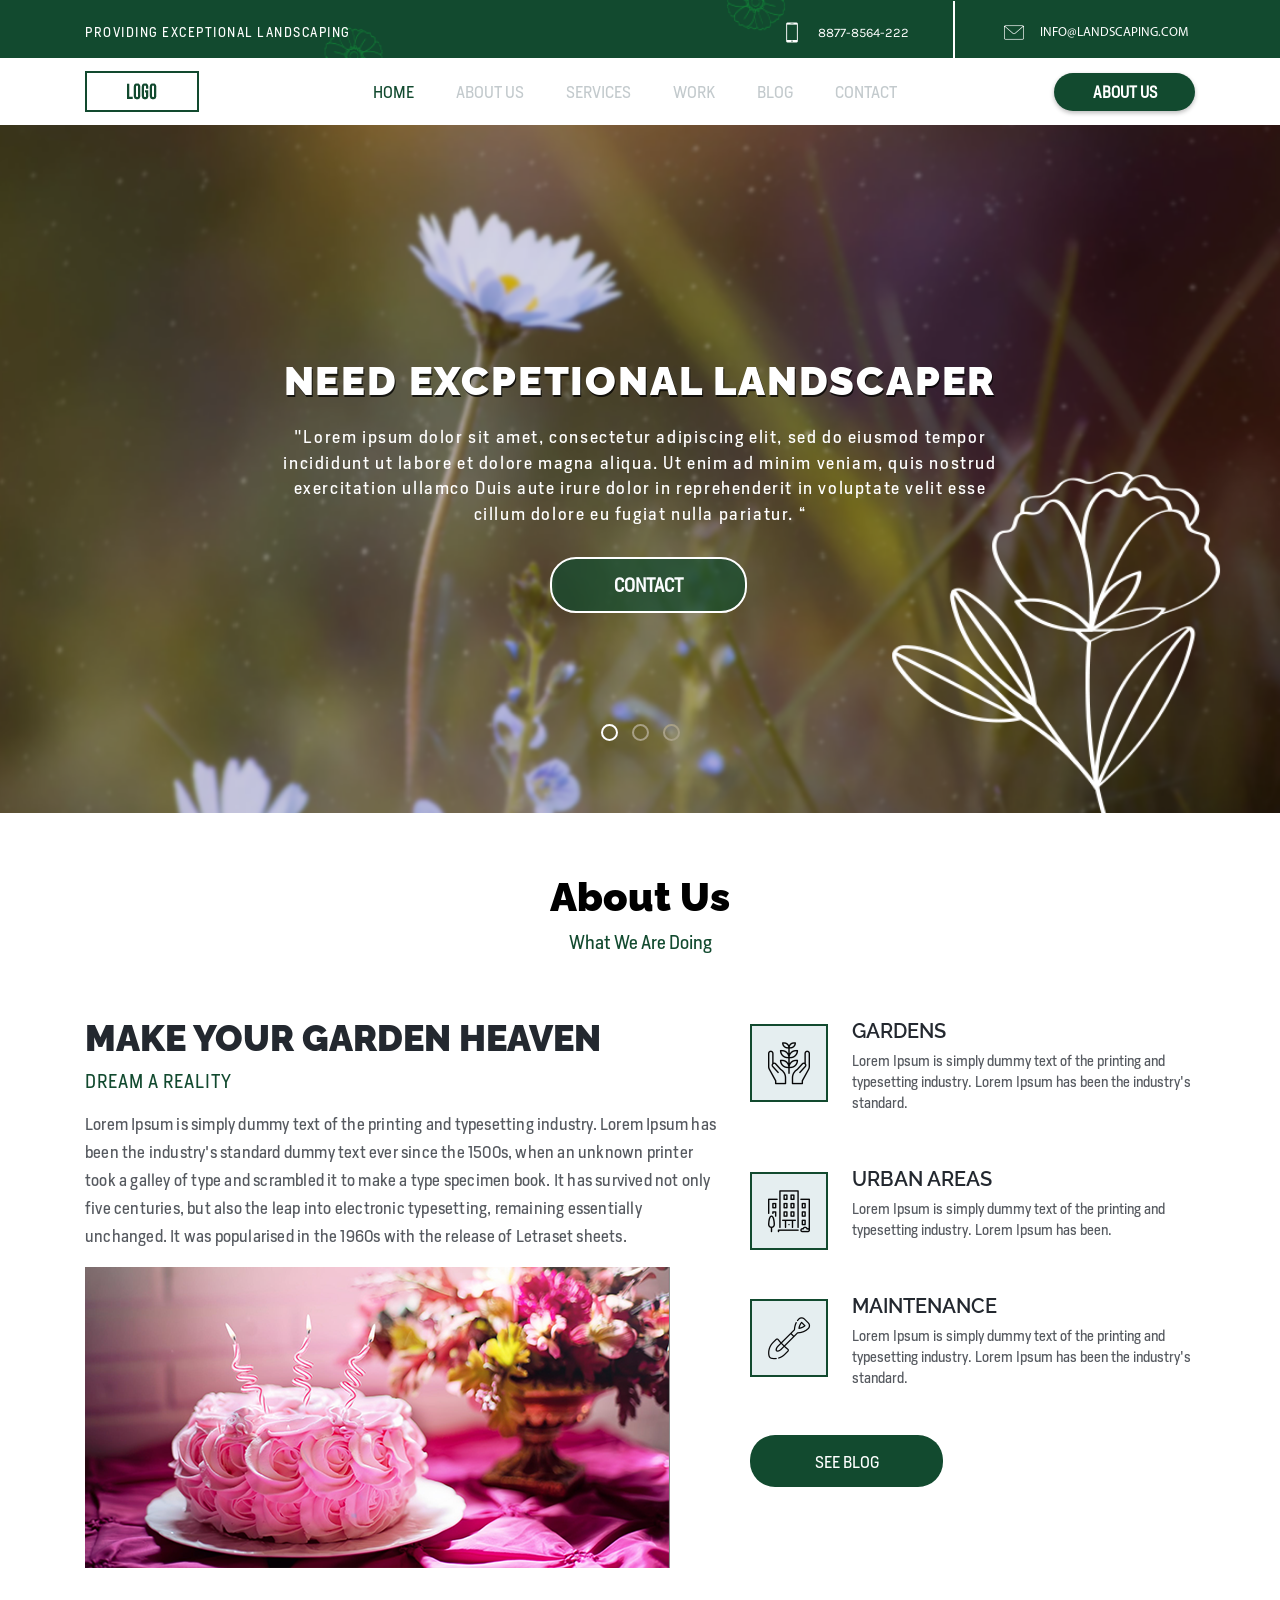
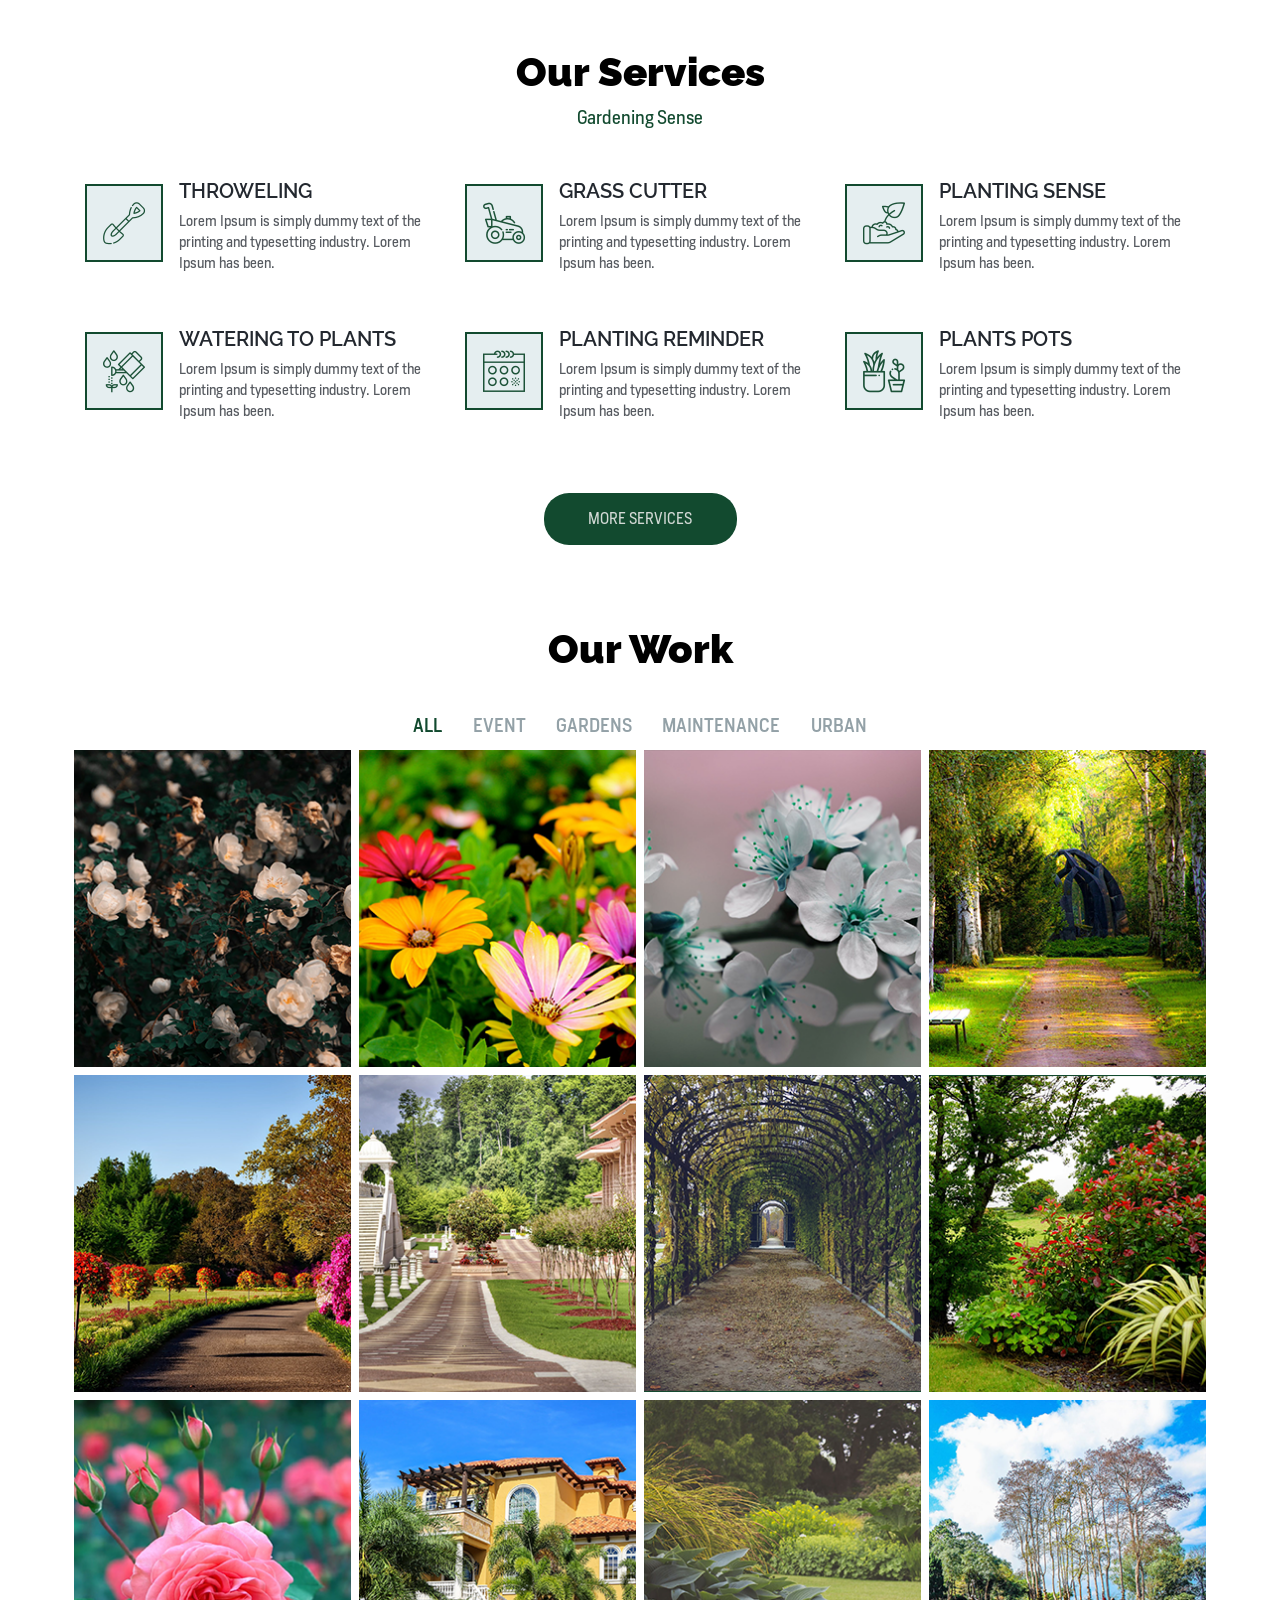
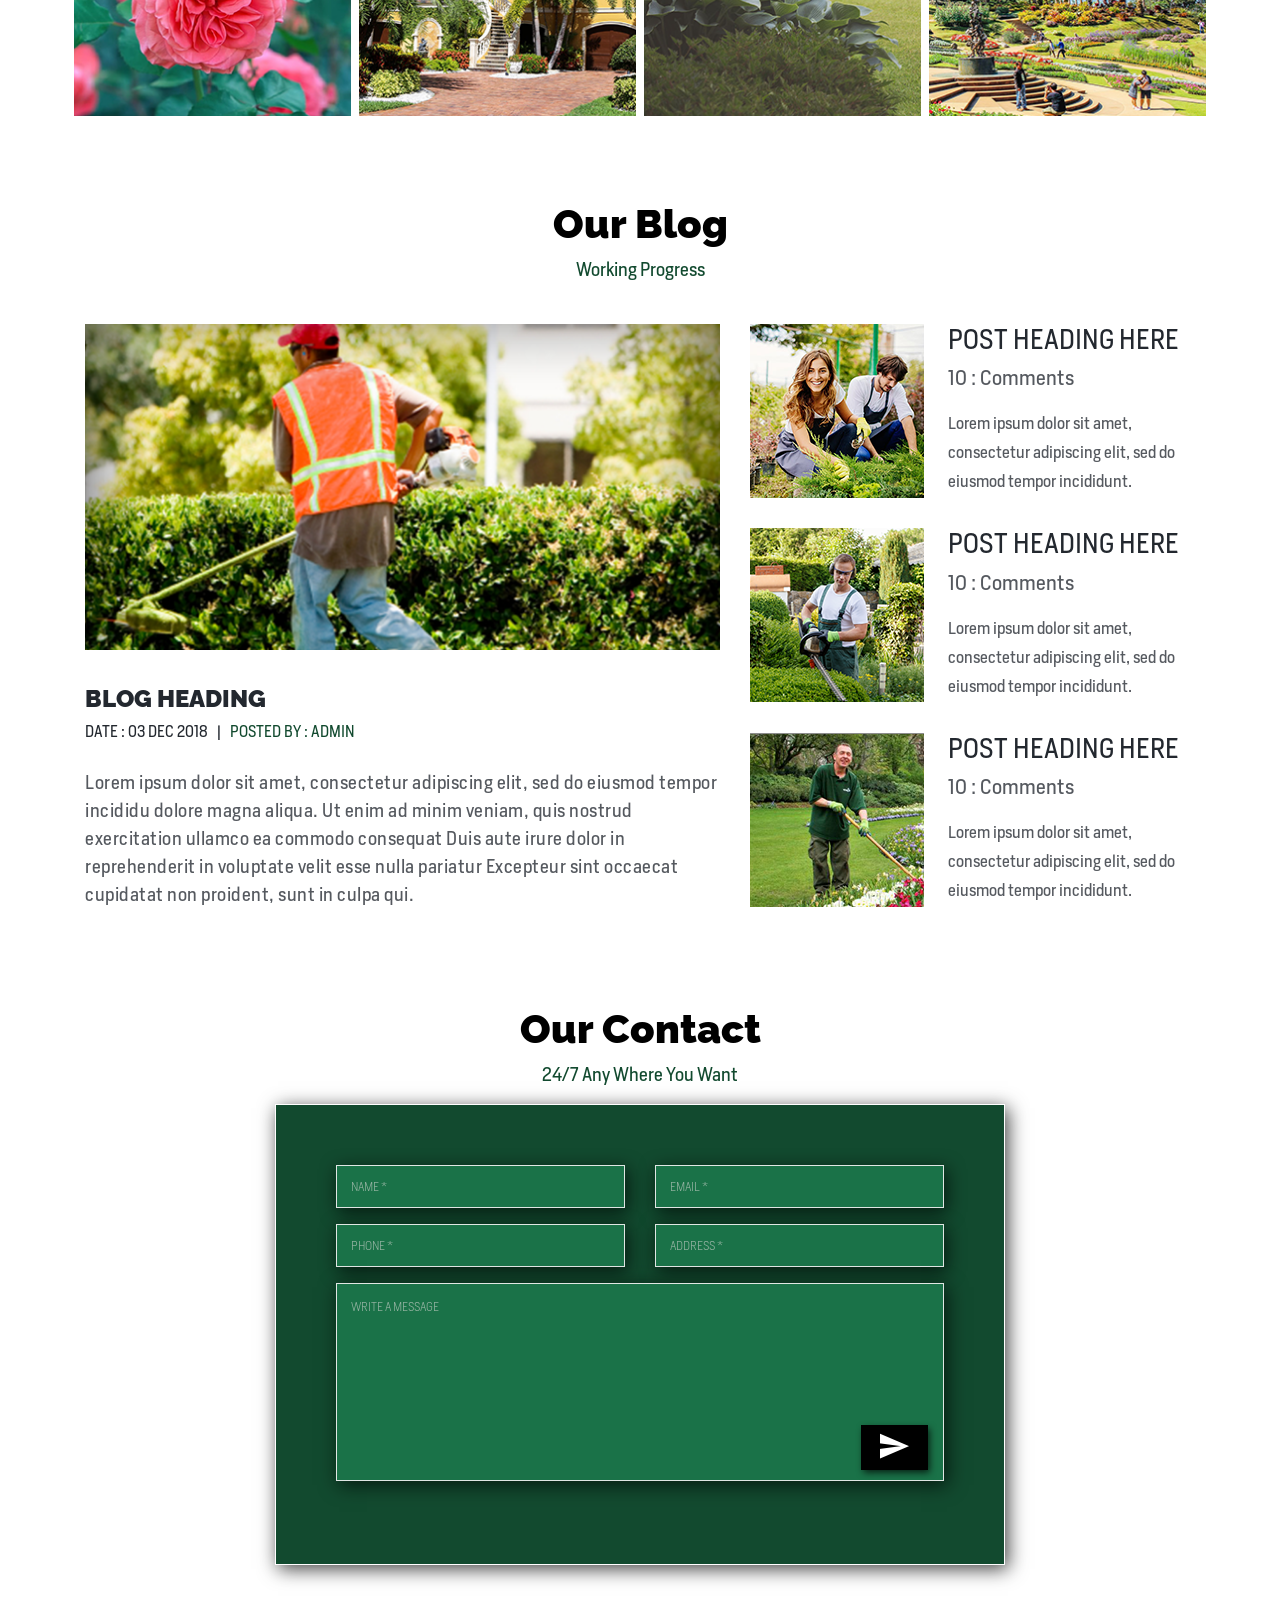
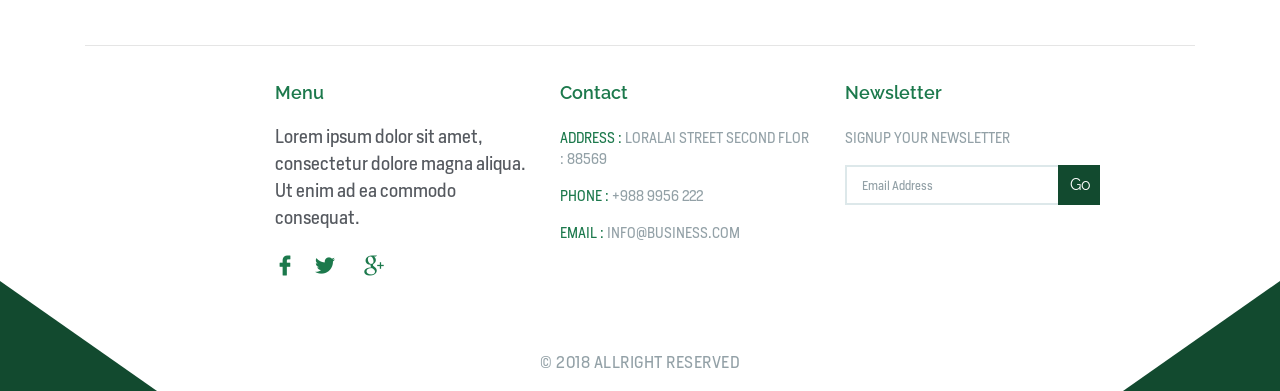
==== commit efa9eccf: "update the strcture of the index file" ====
--- a/LandScaping-One/index.html
+++ b/LandScaping-One/index.html
@@ -59,7 +59,7 @@
                 <div class="collapse navbar-collapse" id="navbarSupportedContent">
                     <ul class="navbar-nav ml-auto mr-auto text-center ">
                         <li class="nav-item active">
-                            <a class="nav-link" href="#">Home <span class="sr-only">(current)</span></a>
+                            <a class="nav-link" href="#home">Home <span class="sr-only">(current)</span></a>
                         </li>
                         <li class="nav-item">
                             <a class="nav-link scroll" href="#about">About Us</a>
@@ -343,18 +343,18 @@
         </div>
         <div class="container text-center">
             <div class="row">
-                <div class="col-md-3 p-1 no-display event"><img src="assets/Images/work/w1.png" class="img-fluid" /></div>
-                <div class="col-md-3 p-1 no-display garden"><img src="assets/Images/work/w2.png" class="img-fluid" /></div>
-                <div class="col-md-3 p-1 no-display garden"><img src="assets/Images/work/w3.png" class="img-fluid" /></div>
-                <div class="col-md-3 p-1 no-display event"><img src="assets/Images/work/w4.png" class="img-fluid" /></div>
-                <div class="col-md-3 p-1 no-display main"><img src="assets/Images/work/w5.png" class="img-fluid" /></div>
-                <div class="col-md-3 p-1 no-display main"><img src="assets/Images/work/w6.png" class="img-fluid" /></div>
-                <div class="col-md-3 p-1 no-display urban"><img src="assets/Images/work/w7.png" class="img-fluid" /></div>
-                <div class="col-md-3 p-1 no-display garden"><img src="assets/Images/work/w8.png" class="img-fluid" /></div>
-                <div class="col-md-3 p-1 no-display urban"><img src="assets/Images/work/w9.png" class="img-fluid" /></div>
-                <div class="col-md-3 p-1 no-display main"><img src="assets/Images/work/w10.png" class="img-fluid" /></div>
-                <div class="col-md-3 p-1 no-display urban"><img src="assets/Images/work/w11.png" class="img-fluid" /></div>
-                <div class="col-md-3 p-1 no-display event"><img src="assets/Images/work/w12.png" class="img-fluid" /></div>
+                <div class="col-md-3 p-1 no-display event"><img src="assets/Images/work/w1.png" class="w-100" /></div>
+                <div class="col-md-3 p-1 no-display garden"><img src="assets/Images/work/w2.png" class="w-100" /></div>
+                <div class="col-md-3 p-1 no-display garden"><img src="assets/Images/work/w3.png" class="w-100" /></div>
+                <div class="col-md-3 p-1 no-display event"><img src="assets/Images/work/w4.png" class="w-100" /></div>
+                <div class="col-md-3 p-1 no-display main"><img src="assets/Images/work/w5.png" class="w-100" /></div>
+                <div class="col-md-3 p-1 no-display main"><img src="assets/Images/work/w6.png" class="w-100" /></div>
+                <div class="col-md-3 p-1 no-display urban"><img src="assets/Images/work/w7.png" class="w-100" /></div>
+                <div class="col-md-3 p-1 no-display garden"><img src="assets/Images/work/w8.png" class="w-100" /></div>
+                <div class="col-md-3 p-1 no-display urban"><img src="assets/Images/work/w9.png" class="w-100" /></div>
+                <div class="col-md-3 p-1 no-display main"><img src="assets/Images/work/w10.png" class="w-100" /></div>
+                <div class="col-md-3 p-1 no-display urban"><img src="assets/Images/work/w11.png" class="w-100" /></div>
+                <div class="col-md-3 p-1 no-display event"><img src="assets/Images/work/w12.png" class="w-100" /></div>
             </div>
         </div>
     </section>
@@ -374,7 +374,7 @@
                     <div class="mt-35">
                         <h2 class="blog-heading">Blog Heading</h2>
                         <p class="date-text">
-                            Date :  03 Dec 2018   |  <span class="post-color"> posted By :  Admin</span>
+                            Date :  03 Dec 2018  &nbsp; | &nbsp;  <span class="post-color"> posted By :  Admin</span>
                         </p>
                         <p class="blog-desc-text mt-25">
                             Lorem ipsum dolor sit amet, consectetur adipiscing elit, sed do eiusmod tempor incididu
--- a/LandScaping-One/assets/Bootstrap4/css/styles.css
+++ b/LandScaping-One/assets/Bootstrap4/css/styles.css
@@ -1,4 +1,4 @@
-﻿/*================================= 
+﻿/*=================================
         Font-Family's Start
   =================================*/
 @font-face {
@@ -24,7 +24,7 @@
 font-family: 'Karla', sans-serif;
 font-family: 'Raleway', sans-serif;
 */
-/*================================= 
+/*=================================
         Font-Family's End
   =================================*/
 
@@ -37,7 +37,7 @@
     scroll-behavior: smooth;
 }
 
-/*================================= 
+/*=================================
         Top Section Styling
   =================================*/
 #top-nav {
@@ -51,6 +51,8 @@
         font-size: 13px;
         color: #ffffff;
         margin-bottom: 0;
+        text-transform: uppercase;
+        letter-spacing: 1.5px;
         font-family: 'Font Bureau - HeronSans Regular';
     }
 
@@ -98,7 +100,7 @@
         color: #ffffff;
     }
 
-/*================================= 
+/*=================================
     Navbar Section Styling
   =================================*/
 
@@ -192,14 +194,16 @@
     color: #ffffff;
     text-align: center;
     font-weight: 900;
+    letter-spacing: 1.8px;
     text-transform: uppercase;
     font-family: 'Raleway', sans-serif;
     text-shadow: 1px 1.732px 0px rgba(0, 0, 0, 0.75);
 }
 
 #home .main-banner-desc {
-    font-size: 16px;
+    font-size: 17px;
     color: #ffffff;
+    letter-spacing: 1.6px;
     font-family: 'Font Bureau - HeronSans Regular';
 }
 
@@ -269,8 +273,8 @@
 }
 
 #home .owl-theme .owl-dots .owl-dot span {
-    width: 10px;
-    height: 10px;
+    width: 17px;
+    height: 17px;
     margin: 5px 7px;
     background: transparent;
     border: 2px solid #a8a086;
@@ -281,7 +285,7 @@
 }
 
 
-/*================================= 
+/*=================================
         About Us Section Styling
   =================================*/
 
@@ -311,12 +315,16 @@
 #about .dream-text {
     font-size: 18px;
     color: #124a2f;
+    text-transform: uppercase;
+    letter-spacing: 1px;
     font-family: 'Font Bureau - HeronSans Regular';
 }
 
 #about .about-desc-text {
     font-size: 16px;
     color: #55595f;
+    letter-spacing: .2px;
+    line-height: 28px;
     font-family: 'Font Bureau - HeronSans Regular';
 }
 
@@ -399,7 +407,7 @@
         color: #ffffff;
         text-decoration: none;
     }
-/*================================= 
+/*=================================
        Service Section Styling
   =================================*/
 #service .service-text {
@@ -527,7 +535,7 @@
     border: 2px solid #000000;
     color: #ffffff;
 }
-/*================================= 
+/*=================================
        Work Section Styling
   =================================*/
 #work .work-text {
@@ -560,7 +568,7 @@
     font-family: 'Font Bureau - HeronSans Medium';
 }
 /*Filters Ends*/
-/*================================= 
+/*=================================
        Blog Section Styling
   =================================*/
 #blog .blog-text {
@@ -593,12 +601,15 @@
 #blog .blog-desc-text {
     font-size: 18px;
     color: #55595f;
+    letter-spacing: .5px;
+    line-height: 28px;
     font-family: 'Font Bureau - HeronSans Regular';
 }
 
 #blog .blog-news-heading {
     font-size: 26px;
     color: #23282f;
+    text-transform: uppercase;
     font-family: 'Font Bureau - HeronSans Regular';
 }
 
@@ -611,9 +622,10 @@
 #blog .blog-news-desc {
     font-size: 16px;
     color: #55595f;
-    font-family: 'Font Bureau - HeronSans Regular';
-}
-/*================================= 
+    line-height: 29px;
+    font-family: 'Font Bureau - HeronSans Regular';
+}
+/*=================================
       Contact Section Styling
   =================================*/
 #contact .contact-text {
@@ -693,7 +705,7 @@
     background: #e5eef0;
     width: 100%;
 }
-/*================================= 
+/*=================================
    Contact-details Section Styling
   =================================*/
 #contact-details .footer-heading {
@@ -784,8 +796,9 @@
 }
 
 .footer-font {
-    font-size: 14px;
+    font-size: 16px;
     color: #93a1a7;
+    letter-spacing: .5px;
     text-transform: uppercase;
     font-family: 'Font Bureau - HeronSans Regular';
 }
@@ -813,7 +826,7 @@
 #triangle-bottomleft {
 }
 
-/*================================= 
+/*=================================
           Read More Styling
   =================================*/
 .comments-space {
@@ -1505,7 +1518,7 @@
     }
 
     #blog .blog-news-heading {
-        font-size: 22px;
+        font-size: 19px;
     }
 
     #blog .comment-text {
@@ -1514,6 +1527,7 @@
 
     #blog .blog-news-desc {
         font-size: 14px;
+        line-height: 26px;
     }
 
     #contact .contact-text {
@@ -1583,6 +1597,15 @@
         margin-top: 30px;
     }
 
+    #blog .blog-news-heading {
+        font-size: 19px;
+    }
+
+    #blog .blog-news-desc {
+        font-size: 14px;
+        line-height: 25px;
+    }
+
     #blog .comment-text {
         font-size: 20px;
     }
@@ -1626,7 +1649,7 @@
     }
 }
 
-@media screen and (max-width: 768px) {
+@media screen and (max-width: 769px) {
     #top-nav .v-line::after {
         width: 0;
         height: 0;
@@ -1713,7 +1736,7 @@
     }
 }
 
-@media screen and (max-width: 414px) {
+@media screen and (max-width: 415px) {
     #top-nav .landscap-text {
         font-size: 15px;
     }
@@ -1851,9 +1874,12 @@
 }
 
 @media screen and (max-width: 411px) {
-}
-
-@media screen and (max-width: 375px) {
+    .footer-font {
+        font-size: 11px;
+    }
+}
+
+@media screen and (max-width: 376px) {
     #home .main-banner-text {
         font-size: 16px;
     }
@@ -1863,29 +1889,31 @@
     }
 
     #blog .blog-news-heading {
-        font-size: 18px;
+        font-size: 14px;
     }
 
     #blog .blog-news-desc {
+        font-size: 12px;
+        line-height: 23px;
+    }
+
+    #blog .blog-desc-text {
+        font-size: 13px;
+    }
+}
+
+@media screen and (max-width: 361px) {
+    #blog .blog-news-heading {
         font-size: 14px;
     }
 
+    #blog .blog-news-desc {
+        font-size: 12px;
+        line-height: 23px;
+    }
+
     #blog .blog-desc-text {
-        font-size: 15px;
-    }
-}
-
-@media screen and (max-width: 360px) {
-    #blog .blog-news-heading {
-        font-size: 17px;
-    }
-
-    #blog .blog-news-desc {
         font-size: 13px;
-    }
-
-    #blog .blog-desc-text {
-        font-size: 14px;
     }
 }
 
@@ -1900,7 +1928,7 @@
 @media screen and (max-width: 1024px) and (orientation: landscape) {
 }
 
-@media screen and (max-width: 823px) and (orientation: landscape) {
+@media screen and (max-width: 824px) and (orientation: landscape) {
     #top-nav .landscap-text {
         font-size: 15px;
     }
